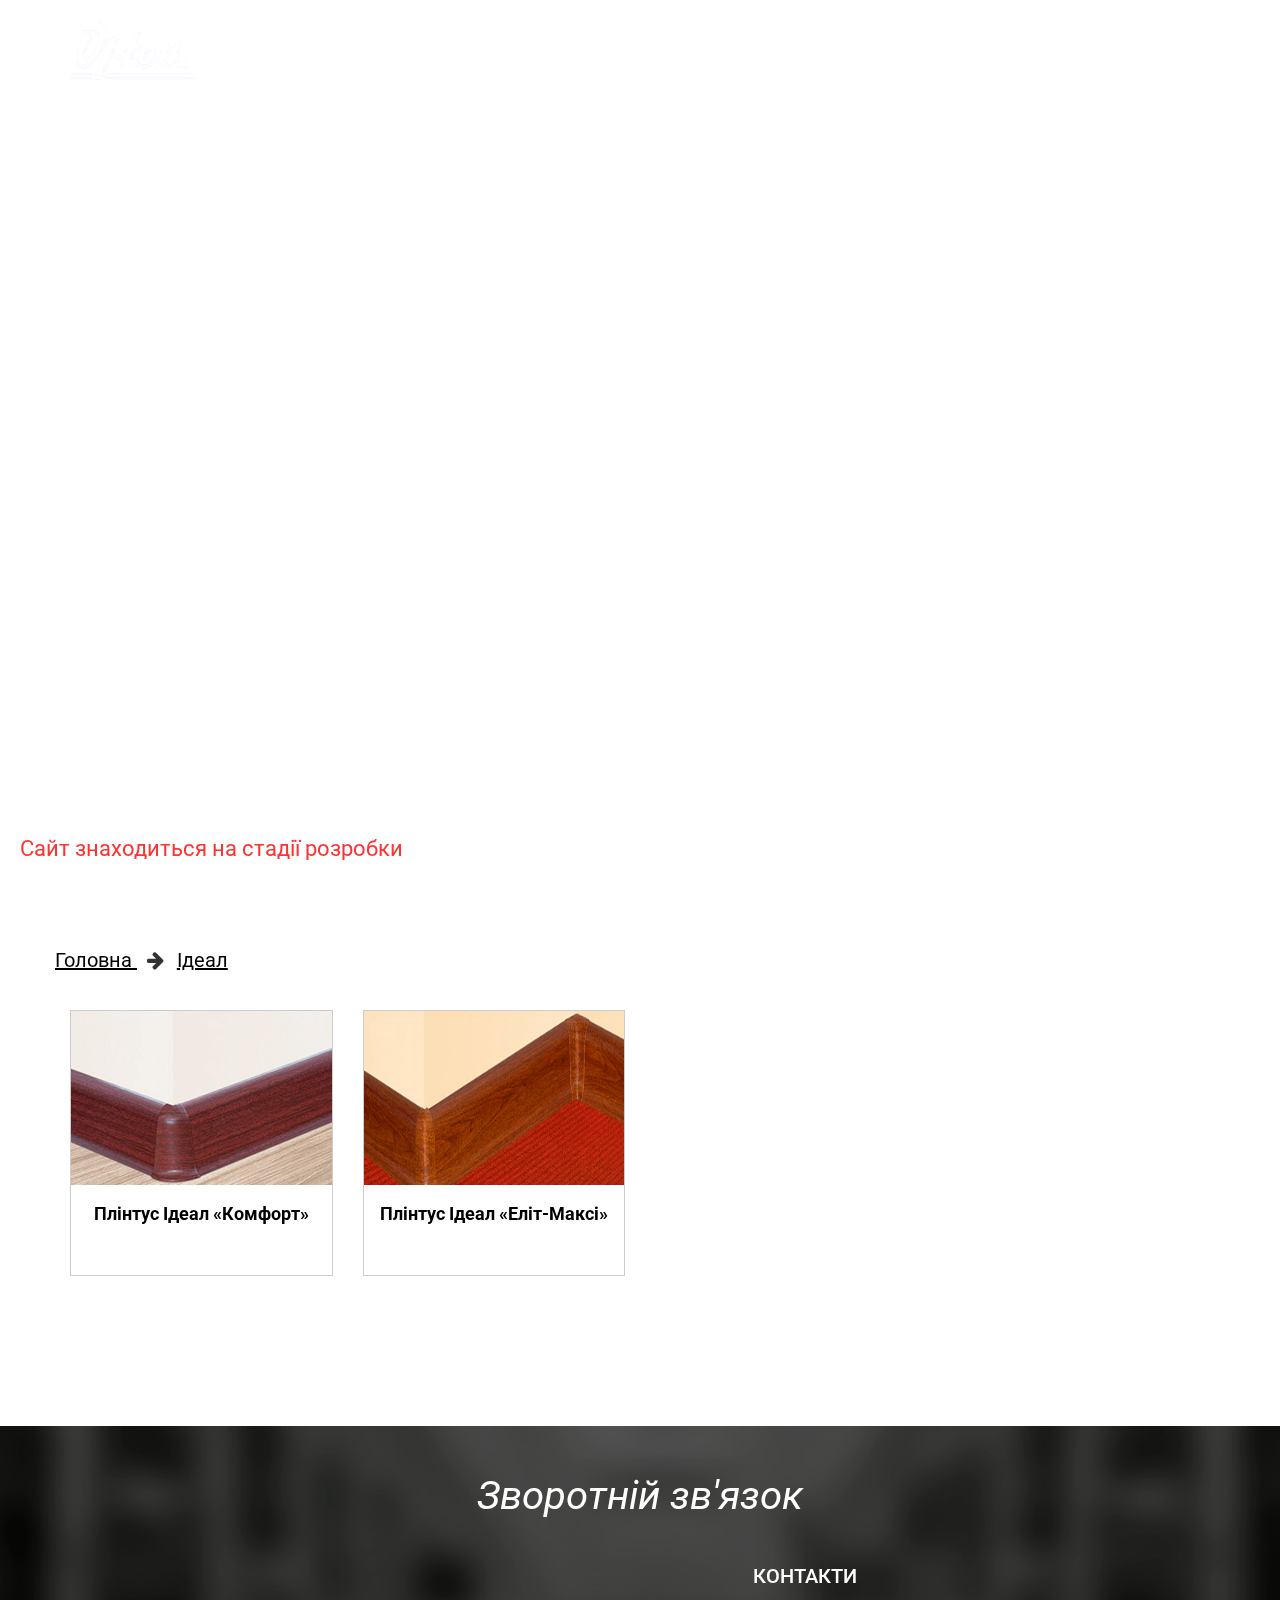
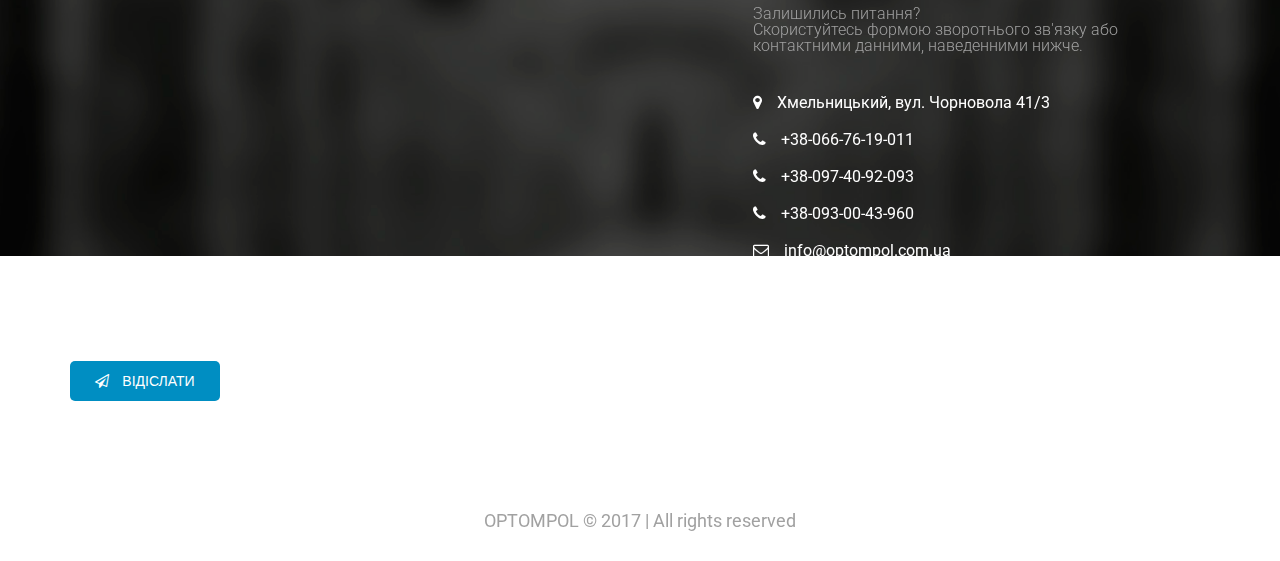
==== content/ideal/ideal.html @ de86c1df "initial commit" ====
<!DOCTYPE html>

<html lang="ru">

<head>
	<meta charset="utf-8" />
	<title>OPTOMPOL</title>
	<meta name="description" content="" />
	<meta http-equiv="X-UA-Compatible" content="IE=edge" />
	<meta name="viewport" content="width=device-width, initial-scale=1.0" />
	<meta http-equiv="cache-control" content="no-cache">
	<meta http-equiv="expires" content="0">
	<link href="https://fonts.googleapis.com/css?family=Roboto:100,100i,300,300i,400,400i,500,500i,700,700i,900,900i&amp;subset=cyrillic,cyrillic-ext" rel="stylesheet">
	<link rel="stylesheet" href="../../libs/animate.css/animate.css?timestampcreate">
	<link rel="stylesheet" href="../../css/libs.min.css?timestampcreate" />
	<link rel="stylesheet" href="../../css/main.css?timestampcreate" />
	<link rel="shortcut icon" href="../../img/favicon.ico" type="image/x-icon">
	<script>
	function show(state){
		document.getElementByClass('popup_kut_al').style.display = state;
		document.getElementByClass('wrap').style.display = state;
	}

	</script>



</head>
<body>

	<div class="wrap">
	<div class="anchor"><a href="#_header"><i class="fa fa-angle-double-up" aria-hidden="true"></i></a></div>
	<div class="line-for-fixed-navbar"></div>
		<header id="_header">
			<div class="container">
				<div class="row">
					<div class="col-md-12">
						<div class="top_line">
							<div class="logo">
								<a href="#_header"><img src="../../img/logo.png" alt="logo"></a>
							</div>
							<ul class="nav">
								<li><a href="../../index.html">Головна</a></li>
								<li><a href="#_catalog">Каталог</a></li>
								<li><a href="#_order">Зворотній зв'язок</a></li>
								<li><a href="#_order">Контакти</a></li>
							</ul>
						</div>
					</div>
				</div>
				<div class="header_text">
					<div class="left">Дистрибуція будівельних,</div>
					<div class="center">оздоблювальних матеріалів</div>
					<div class="right">та товарів для дому</div>

				</div>
				<span class="company">тов "оптомпол"</span>
			</div>
		<span class="works">Сайт знаходиться на стадії розробки</span>
		</header>
		<!-- --------------- -->

		<div class="b-popup" id="popup-komfort">
   			<div class="b-popup-content clearfix">
        		<h1>Плінтус Ідеал «Комфорт»</h1>
        		<div class="big_img_komfort">
        			<img src="../../img/groups/plintus_dlya_pidlogy/big-popup-komfort.jpg" alt="komfort">
        		</div>
        		<p class="komfort_descr">&nbsp;&nbsp;&nbsp;&nbsp;&nbsp;Плінтус «Комфорт» - сучасний продукт класичної форми за оптимальною ціною з якістю на рівні і вище за європейські аналоги. Завдяки широкому спектру кольорової палітри гармонійно вписується в будь-який домашній або діловий інтер'єр. <br>
				&nbsp;&nbsp;&nbsp;&nbsp;&nbsp;Плінтус має перевірену часом S-подібну форму з центральним кабель-каналом для монтажу і проводів. Спеціальна конструкція кріплення зовнішнього кутового елемента і торцевих заглушок забезпечує надійну фіксацію всієї системи. <br>
				&nbsp;&nbsp;&nbsp;&nbsp;&nbsp;М'які кромки плінтуса забезпечують пило- та водонепроникність, сприяють згладжуванню нерівностей стіни і підлоги.
				Довговічність плінтуса обумовлена підвищеною стійкістю поверхні до стирання і подряпин.</p>
				<hr>
				<div class="container">
    				<div class="row komfort_items">
	    				<div class="col-md-2">
	    					<img src="../../img/groups/plintus_dlya_pidlogy/komfort-item1.jpg" alt="komfort">
	    					<h3 class="komfort_5">Кут внутрішній</h3>
	    					<p class="komfort_5">В пакеті: 50 шт. <br>
								В коробці: 500 шт. <br>
								Коробка: 350х350х150 мм <br>
								Маса брутто: 1,8кг</p>
	    				</div>
	    				<div class="col-md-2">
	    					<img src="../../img/groups/plintus_dlya_pidlogy/komfort-item2.jpg" alt="komfort">
	    					<h3 class="komfort_5">Кут зовнішній</h3>
	    					<p class="komfort_5">В пакеті: 50 шт. <br>
								В коробці: 500 шт. <br>
								Коробка: 350х350х150 мм <br>
								Маса брутто: 2,2кг</p>
	    				</div>
	    				<div class="col-md-2">
	    					<img src="../../img/groups/plintus_dlya_pidlogy/komfort-item3.jpg" alt="komfort">
	    					<h3 class="komfort_5">Кут зовнішній (комплект)</h3>
	    					<p class="komfort_5">В пакеті: 25 компл. <br>
								В коробці: 250 компл. <br>
								Коробка: 350х350х150 мм <br>
								Маса брутто: 1,8кг</p>
	    				</div>
	    				<div class="col-md-2">
	    					<img src="../../img/groups/plintus_dlya_pidlogy/komfort-item4.jpg" alt="komfort">
	    					<h3 class="komfort_5">З'єднувач</h3>
	    					<p class="komfort_5">В пакеті: 50 шт. <br>
								В коробці: 1000 шт. <br>
								Коробка: 350х350х150 мм <br>
								Маса брутто: 2.0кг</p>
	    				</div>
	    				<div class="col-md-2">
	    					<img src="../../img/groups/plintus_dlya_pidlogy/komfort-item5.jpg" alt="komfort">
	    					<h3 class="komfort_5">Торцьові (пара)</h3>
	    					<p class="komfort_5">В пакеті: 25 пар <br>
								В коробці: 500 пар <br>
								Коробка: 350х350х150 мм <br>
								Маса брутто: 2,2кг</p>
	    				</div>
    				</div>
    			</div>
    			<hr>
    			<div class="cil_komfort">
    				<h2>Цільний набір комплектуючих</h2>
    				<div class="cil_komfort_content">
    					<div class="container width_100percent">
    						<div class="row">
    							<div class="col-md-3">
    								<p>Набір комплектуючих для плінтуса - цільний виріб, що складається з частин, призначених для декорування прямих, кутових стиків і торців плінтуса "Комфорт". <br>
									Набір максимально спрощений і зручний як для торгівлі, так і для використання кінцевим споживачем.</p>
    							</div>
    							<div class="col-md-5">
    								<img src="../../img/groups/plintus_dlya_pidlogy/komfort_cil_content.jpg" alt="komfort">
    							</div>
    							<div class="col-md-4">
    								<div class="bg_razmer_komfort">
    									<img src="../../img/groups/plintus_dlya_pidlogy/razmer_komfort.png" alt="komfort">
    									<h3>Технічні характеристики</h3>
											<p>Довжина плінтуса: 2,5 м <br>
											В коробці 40 шт. <br>
											Коробка:175х130х2530 мм <br>
 											Маса брутто: 16,7 кг</p>
    								</div>
    							</div>
    						</div>
    					</div>
    				</div>
    			</div>
    			<hr>
    			<div class="colors_komfort">
    				<h2>Кольори</h2>
					<div class="colors_komfort_content">
						<div class="container width_100percent">
							<div class="row">
								<div class="col-md-3">
									<img src="../../img/groups/plintus_dlya_pidlogy/colors_komfort/white.jpg" alt="white">
									<p>001 Білий</p>
								</div>
								<div class="col-md-3">
									<img src="../../img/groups/plintus_dlya_pidlogy/colors_komfort/black.jpg" alt="black">
									<p>007 Чорний</p>
								</div>
								<div class="col-md-3">
									<img src="../../img/groups/plintus_dlya_pidlogy/colors_komfort/metalic.jpg" alt="metalic">
									<p>081 Металік</p>
								</div>
								<div class="col-md-3">
									<img src="../../img/groups/plintus_dlya_pidlogy/colors_komfort/green.jpg" alt="green">
									<p>027 Зелений</p>
								</div>
								<div class="col-md-3">
									<img src="../../img/groups/plintus_dlya_pidlogy/colors_komfort/blue.jpg" alt="blue">
									<p>024 Синій</p>
								</div>
								<div class="col-md-3">
									<img src="../../img/groups/plintus_dlya_pidlogy/colors_komfort/yasen-seryy.jpg" alt="yasen-seryy">
									<p>253 Ясень сірий</p>
								</div>
								<div class="col-md-3">
									<img src="../../img/groups/plintus_dlya_pidlogy/colors_komfort/yasen-belyy.jpg" alt="yasen-belyy">
									<p>252 Ясень білий</p>
								</div>
								<div class="col-md-3">
									<img src="../../img/groups/plintus_dlya_pidlogy/colors_komfort/klen-vermont.jpg" alt="klen-vermont">
									<p>262 Клен вермонт</p>
								</div>
								<div class="col-md-3">
									<img src="../../img/groups/plintus_dlya_pidlogy/colors_komfort/yasen-svetlyy.jpg" alt="yasen-svetlyy">
									<p>254 Ясень світлий</p>
								</div>

								<div class="col-md-3">
									<img src="../../img/groups/plintus_dlya_pidlogy/colors_komfort/buk-svetlyy.jpg" alt="buk-svetlyy">
									<p>233 Бук світлий</p>
								</div>
								<div class="col-md-3">
									<img src="../../img/groups/plintus_dlya_pidlogy/colors_komfort/buk.jpg" alt="buk">
									<p>231 Бук</p>
								</div>
								<div class="col-md-3">
									<img src="../../img/groups/plintus_dlya_pidlogy/colors_komfort/Buk-krasnyy.jpg" alt="Buk-krasnyy">
									<p>232 Бук червоний</p>
								</div>
								<div class="col-md-3">
									<img src="../../img/groups/plintus_dlya_pidlogy/colors_komfort/dub_euro_web.gif" alt="dub_euro_web">
									<p>218 Дуб європейський</p>
								</div>
								<div class="col-md-3">
									<img src="../../img/groups/plintus_dlya_pidlogy/colors_komfort/klen.jpg" alt="klen">
									<p>261 Клен</p>
								</div>
								<div class="col-md-3">
									<img src="../../img/groups/plintus_dlya_pidlogy/colors_komfort/sosna.jpg" alt="sosna">
									<p>271 Сосна</p>
								</div>
								<div class="col-md-3">
									<img src="../../img/groups/plintus_dlya_pidlogy/colors_komfort/klen-severnyy.jpg" alt="klen-severnyy">
									<p>263 Клен північний</p>
								</div>
								<div class="col-md-3">
									<img src="../../img/groups/plintus_dlya_pidlogy/colors_komfort/dub-severnyy.jpg" alt="dub-severnyy">
									<p>213 Дуб північний</p>
								</div>
								<div class="col-md-3">
									<img src="../../img/groups/plintus_dlya_pidlogy/colors_komfort/dub-belenyy.jpg" alt="dub-belenyy">
									<p>203 Дуб побілений</p>
								</div>
								<div class="col-md-3">
									<img src="../../img/groups/plintus_dlya_pidlogy/colors_komfort/dub-safari.jpg" alt="dub-safari">
									<p>216 Дуб сафарі</p>
								</div>
								<div class="col-md-3">
									<img src="../../img/groups/plintus_dlya_pidlogy/colors_komfort/dub-snezhnyy.jpg" alt="dub-snezhnyy">
									<p>215 Дуб сніжний</p>
								</div>
								<div class="col-md-3">
									<img src="../../img/groups/plintus_dlya_pidlogy/colors_komfort/dub-kofeynyy.jpg" alt="dub-kofeynyy">
									<p>207 Дуб кавовий</p>
								</div>
								<div class="col-md-3">
									<img src="../../img/groups/plintus_dlya_pidlogy/colors_komfort/dub-kapuchino.jpg" alt="dub-kapuchino">
									<p>205 Дуб капучіно</p>
								</div>
								<div class="col-md-3">
									<img src="../../img/groups/plintus_dlya_pidlogy/colors_komfort/dub-mokko.jpg" alt="dub-mokko">
									<p>208 Дуб мокко</p>
								</div>
								<div class="col-md-3">
									<img src="../../img/groups/plintus_dlya_pidlogy/colors_komfort/klen_dark_web.gif" alt="klen_dark_web">
									<p>264 Клен темний</p>
								</div>
								<div class="col-md-3">
									<img src="../../img/groups/plintus_dlya_pidlogy/colors_komfort/dub-rustik.jpg" alt="dub-rustik">
									<p>211 Дуб рустік</p>
								</div>
								<div class="col-md-3">
									<img src="../../img/groups/plintus_dlya_pidlogy/colors_komfort/santal_dark_web.gif" alt="santal_dark_web">
									<p>327 Сантал темний</p>
								</div>
								<div class="col-md-3">
									<img src="../../img/groups/plintus_dlya_pidlogy/colors_komfort/paduk.jpg" alt="paduk">
									<p>321 Падук</p>
								</div>
								<div class="col-md-3">
									<img src="../../img/groups/plintus_dlya_pidlogy/colors_komfort/dub-arktik.jpg" alt="dub-arktik">
									<p>202 Дуб арктик</p>
								</div>
								<div class="col-md-3">
									<img src="../../img/groups/plintus_dlya_pidlogy/colors_komfort/karagach.jpg" alt="karagach">
									<p>311 Карагач</p>
								</div>
								<div class="col-md-3">
									<img src="../../img/groups/plintus_dlya_pidlogy/colors_komfort/dub_natural_web.gif" alt="dub_natural_web">
									<p>219 Дуб натуральний</p>
								</div>
								<div class="col-md-3">
									<img src="../../img/groups/plintus_dlya_pidlogy/colors_komfort/dub-svetlyy.jpg" alt="dub-svetlyy">
									<p>212 Дуб світлий</p>
								</div>
								<div class="col-md-3">
									<img src="../../img/groups/plintus_dlya_pidlogy/colors_komfort/sosna-zolotistaya.jpg" alt="sosna-zolotistaya">
									<p>272 Сосна золотиста</p>
								</div>
								<div class="col-md-3">
									<img src="../../img/groups/plintus_dlya_pidlogy/colors_komfort/dub-imperskiy.jpg" alt="dub-imperskiy">
									<p>204 Дуб імперський</p>
								</div>
								<div class="col-md-3">
									<img src="../../img/groups/plintus_dlya_pidlogy/colors_komfort/dub.jpg" alt="dub">
									<p>201 Дуб</p>
								</div>
								<div class="col-md-3">
									<img src="../../img/groups/plintus_dlya_pidlogy/colors_komfort/tik.jpg" alt="tik">
									<p>316 Тік</p>
								</div>
								<div class="col-md-3">
									<img src="../../img/groups/plintus_dlya_pidlogy/colors_komfort/dub-konyachnyy.jpg" alt="dub-konyachnyy">
									<p>206 Дуб коньячний</p>
								</div>
								<div class="col-md-3">
									<img src="../../img/groups/plintus_dlya_pidlogy/colors_komfort/dub-temnyy.jpg" alt="dub-temnyy">
									<p>217 Дуб темний</p>
								</div>
								<div class="col-md-3">
									<img src="../../img/groups/plintus_dlya_pidlogy/colors_komfort/santal.jpg" alt="santal">
									<p>326 Сантал</p>
								</div>
								<div class="col-md-3">
									<img src="../../img/groups/plintus_dlya_pidlogy/colors_komfort/vishnya-temnaya.jpg" alt="vishnya-temnaya">
									<p>244 Вишня темна</p>
								</div>
								<div class="col-md-3">
									<img src="../../img/groups/plintus_dlya_pidlogy/colors_komfort/vishnya-krasnaya.jpg" alt="vishnya-krasnaya">
									<p>243 Вишня червона</p>
								</div>
								<div class="col-md-3">
									<img src="../../img/groups/plintus_dlya_pidlogy/colors_komfort/vishnya.jpg" alt="vishnya">
									<p>241 Вишня</p>
								</div>
								<div class="col-md-3">
									<img src="../../img/groups/plintus_dlya_pidlogy/colors_komfort/vishnya-dikaya.jpg" alt="vishnya-dikaya">
									<p>242 Вишня дика</p>
								</div>
								<div class="col-md-3">
									<img src="../../img/groups/plintus_dlya_pidlogy/colors_komfort/kempas.jpg" alt="kempas">
									<p>331 Кемпас</p>
								</div>
								<div class="col-md-3">
									<img src="../../img/groups/plintus_dlya_pidlogy/colors_komfort/merbau.jpg" alt="merbau">
									<p>336 Мербау</p>
								</div>
								<div class="col-md-3">
									<img src="../../img/groups/plintus_dlya_pidlogy/colors_komfort/olkha.jpg" alt="olkha">
									<p>341 Ольха</p>
								</div>
								<div class="col-md-3">
									<img src="../../img/groups/plintus_dlya_pidlogy/colors_komfort/palisandr.jpg" alt="palisandr">
									<p>281 Палісандр</p>
								</div>
								<div class="col-md-3">
									<img src="../../img/groups/plintus_dlya_pidlogy/colors_komfort/orekh.jpg" alt="orekh">
									<p>291 Горіх</p>
								</div>
								<div class="col-md-3">
									<img src="../../img/groups/plintus_dlya_pidlogy/colors_komfort/orekh-milanskiy.jpg" alt="orekh-milanskiy">
									<p>292 Горіх міланський</p>
								</div>
								<div class="col-md-3">
									<img src="../../img/groups/plintus_dlya_pidlogy/colors_komfort/orekh-temnyy.jpg" alt="orekh-temnyy">
									<p>293 Горіх темний</p>
								</div>
								<div class="col-md-3">
									<img src="../../img/groups/plintus_dlya_pidlogy/colors_komfort/makhagon.jpg" alt="makhagon">
									<p>346 Махагон</p>
								</div>
								<div class="col-md-3">
									<img src="../../img/groups/plintus_dlya_pidlogy/colors_komfort/kashtan.jpg" alt="kashtan">
									<p>351 Каштан</p>
								</div>
								<div class="col-md-3">
									<img src="../../img/groups/plintus_dlya_pidlogy/colors_komfort/venge_alfa_web.gif" alt="venge_alfa_web">
									<p>301 Венге</p>
								</div>
								<div class="col-md-3">
									<img src="../../img/groups/plintus_dlya_pidlogy/colors_komfort/venge-chernyy.jpg" alt="venge-chernyy">
									<p>302 Венге чорний</p>
								</div>
								<div class="col-md-3">
									<img src="../../img/groups/plintus_dlya_pidlogy/colors_komfort/dub-morenyy.jpg" alt="dub-morenyy">
									<p>209 Дуб морений</p>
								</div>
								<div class="col-md-3">
									<img src="../../img/groups/plintus_dlya_pidlogy/colors_komfort/dub_olive_web.gif" alt="dub_olive_web">
									<p>220 Дуб олів'є</p>
								</div>
								<div class="col-md-3">
									<img src="../../img/groups/plintus_dlya_pidlogy/colors_komfort/dub-pepelnyy.jpg" alt="dub-pepelnyy">
									<p>210 Дуб пепельний</p>
								</div>
								<div class="col-md-3">
									<img src="../../img/groups/plintus_dlya_pidlogy/colors_komfort/palisandr-seryy.jpg" alt="palisandr-seryy">
									<p>280 Палісандр сірий</p>
								</div>
								<div class="col-md-3">
									<img src="../../img/groups/plintus_dlya_pidlogy/colors_komfort/probka.jpg" alt="probka">
									<p>356 Пробка</p>
								</div>
								<div class="col-md-3">
									<img src="../../img/groups/plintus_dlya_pidlogy/colors_komfort/granit-trevi.jpg" alt="granit-trevi">
									<p>161 Граніт треві</p>
								</div>
								<div class="col-md-3">
									<img src="../../img/groups/plintus_dlya_pidlogy/colors_komfort/kameshki.jpg" alt="kameshki">
									<p>171 Камні</p>
								</div>
								<div class="col-md-12">
									<h2>Глянцеві</h2>
								</div>
								<div class="col-md-3">
									<img src="../../img/groups/plintus_dlya_pidlogy/colors_komfort/yasen-belyy_g.jpg" alt="yasen-belyy_g">
									<p>252 Ясень білий</p>
								</div>
								<div class="col-md-3">
									<img src="../../img/groups/plintus_dlya_pidlogy/colors_komfort/dub-severnyy_g.jpg" alt="dub-severnyy_g">
									<p>213 Дуб північний</p>
								</div>
								<div class="col-md-3">
									<img src="../../img/groups/plintus_dlya_pidlogy/colors_komfort/dub-safari_g.jpg" alt="dub-safari_g">
									<p>216 Дуб сафарі</p>
								</div>
								<div class="col-md-3">
									<img src="../../img/groups/plintus_dlya_pidlogy/colors_komfort/dub-rustik_g.jpg" alt="dub-rustik_g">
									<p>211 Дуб рустік</p>
								</div>
								<div class="col-md-3">
									<img src="../../img/groups/plintus_dlya_pidlogy/colors_komfort/dub-konyachnyy_g.jpg" alt="dub-konyachnyy_g">
									<p>216 Дуб коньячний</p>
								</div>
								<div class="col-md-3">
									<img src="../../img/groups/plintus_dlya_pidlogy/colors_komfort/dub-temnyy_g.jpg" alt="dub-temnyy_g">
									<p>217 Дуб темний</p>
								</div>
								<div class="col-md-3">
									<img src="../../img/groups/plintus_dlya_pidlogy/colors_komfort/olkha_g.jpg" alt="olkha_g">
									<p>341 Ольха</p>
								</div>
								<div class="col-md-3">
									<img src="../../img/groups/plintus_dlya_pidlogy/colors_komfort/orekh_g.jpg" alt="orekh_g">
									<p>291 Горіх</p>
								</div>
								<div class="col-md-3">
									<img src="../../img/groups/plintus_dlya_pidlogy/colors_komfort/orekh-milanskiy_g.jpg" alt="orekh-milanskiy_g">
									<p>292 Горіх міланський</p>
								</div>
								<div class="col-md-3">
									<img src="../../img/groups/plintus_dlya_pidlogy/colors_komfort/makhagon_g.jpg" alt="makhagon_g">
									<p>346 Макагон</p>
								</div>
								<div class="col-md-3">
									<img src="../../img/groups/plintus_dlya_pidlogy/colors_komfort/venge_g.jpg" alt="venge_g">
									<p>30 Венге</p>
								</div>
								<div class="col-md-3">
									<img src="../../img/groups/plintus_dlya_pidlogy/colors_komfort/dub-pepelnyy_g.jpg" alt="dub-pepelnyy_g">
									<p>210 Дуб пепельний</p>
								</div>

							</div>
						</div>
					</div>
    			</div>
    		</div>
    		<a href="javascript:PopUpHide()"><div class="close-left"></div></a>
    		<a href="javascript:PopUpHide()"><div class="close-right"><i class="fa fa-times" aria-hidden="true"></i></div></a>
		</div>

<div class="b-popup" id="popup-elit-maxi">
   			<div class="b-popup-content clearfix">
        		<h1>Плінтус Ідеал «Еліт-максі»</h1>
        		<div class="big_img_elit-maxi">
        			<img src="../../img/groups/plintus_dlya_pidlogy/big-popup-elit-maxi.jpg" alt="elit-maxi">
        		</div>
					<p class="elit-maxi_descr">&nbsp;&nbsp;&nbsp;&nbsp;&nbsp;
					Плінтус «Еліт-МАКСІ» складається з двох частин - задній монтажний профіль і цільна лицьова частина. <br>
 	&nbsp;&nbsp;&nbsp;&nbsp;&nbsp;
					Легкознімність цільної лицьової частини плінтуса і комплектуючих полегшує монтаж, демонтаж і забезпечує швидку прокладку нового кабелю. Ця особливість дозволяє фарбувати стіни і клеїти шпалери, не побоюючись зіпсувати лицьову частину плінтуса.</p>
				<hr>
				<br>
				<br>
				<br>
				<br>
				<br>
				<br>
				<br>
				<br>
				<br>
				<br>
				<br>
				<div class="container">
    				<div class="row elit-maxi_items">
	    				<div class="col-md-3">
	    					<img src="../../img/groups/plintus_dlya_pidlogy/elit-maxi-item1.jpg" alt="elit-maxi">
	    					<h3 class="elit-maxi_5">Кут внутрішній</h3>
	    					<p class="elit-maxi_5">В пакеті: 25 шт. <br>
								В коробці: 250 шт. <br>
								Коробка: 350х350х150 мм <br>
								Маса брутто: 1,7кг</p>
	    				</div>

	    				<div class="col-md-3">
	    					<img src="../../img/groups/plintus_dlya_pidlogy/elit-maxi-item2.jpg" alt="elit-maxi">
	    					<h3 class="elit-maxi_5">Кут зовнішній (комплект)</h3>
	    					<p class="elit-maxi_5">В пакеті: 25 компл. <br>
								В коробці: 250 компл. <br>
								Коробка: 350х350х150 мм <br>
								Маса брутто: 2,4кг</p>
	    				</div>
	    				<div class="col-md-3">
	    					<img src="../../img/groups/plintus_dlya_pidlogy/elit-maxi-item3.jpg" alt="elit-maxi">
	    					<h3 class="elit-maxi_5">З'єднувач</h3>
	    					<p class="elit-maxi_5">В пакеті: 50 шт. <br>
								В коробці: 500 шт. <br>
								Коробка: 350х350х150 мм <br>
								Маса брутто: 1,7кг</p>
	    				</div>
	    				<div class="col-md-3">
	    					<img src="../../img/groups/plintus_dlya_pidlogy/elit-maxi-item4.jpg" alt="elit-maxi">
	    					<h3 class="elit-maxi_5">Торцьові (пара)</h3>
	    					<p class="elit-maxi_5">В пакеті: 25 пар <br>
								В коробці: 250 пар <br>
								Коробка: 350х350х150 мм <br>
								Маса брутто: 1,9кг</p>
	    				</div>
    				</div>
    			</div>
    			<hr>
    			<div class="cil_elit-maxi">
    				<div class="cil_elit-maxi_content">
    					<div class="container width_100percent">
    						<div class="row">
    							<div class="col-md-3">
    								<p><span id="kabel-kanal-elit-maxi">Кабель-канал</span> <br>
										Провода й кабелі просто
										і зручно вкладаються в спеціально передбачений кабель-канал і ховаються під декоративною планкою.
										Кабель-канал не звужується
										в місцях кутових і
										стикувальних з'єднань </p>
    							</div>
    							<div class="col-md-5">
    								<img src="../../img/groups/plintus_dlya_pidlogy/kabel-kanal-elit-maxi.jpg" alt="komfort">
    							</div>
    							<div class="col-md-4">
    								<div class="bg_razmer_komfort">
    									<img src="../../img/groups/plintus_dlya_pidlogy/razmer_elit-maxi.png" alt="komfort">
    									<h3>Технічні характеристики</h3>
    									<p>Довжина плінтуса: 2,5 м <br>
											В коробці: 20 шт. <br>
											Коробка:175х140х2530 мм <br>
 											Маса брутто: 17,4 кг</p>
    								</div>
    							</div>
    						</div>
    					</div>
    				</div>
    			</div>
    			<hr>
    			<div class="colors_komfort">
    				<h2>Кольори</h2>
					<div class="colors_komfort_content">
						<div class="container width_100percent">
							<div class="row">
								<div class="col-md-3">
									<img src="../../img/groups/plintus_dlya_pidlogy/colors_komfort/white.jpg" alt="white">
									<p>001 Білий</p>
								</div>
								<div class="col-md-3">
									<img src="../../img/groups/plintus_dlya_pidlogy/colors_komfort/dub-seryy_elit.jpg" alt="dub-seryy_elit">
									<p>214 Дуб сірий</p>
								</div>
								<div class="col-md-3">
									<img src="../../img/groups/plintus_dlya_pidlogy/colors_komfort/yasen-belyy_g.jpg" alt="yasen-belyy_g">
									<p>252 Ясень білий</p>
								</div>
								<div class="col-md-3">
									<img src="../../img/groups/plintus_dlya_pidlogy/colors_komfort/klen-vermont.jpg" alt="klen-vermont">
									<p>262 Клен вермонт</p>
								</div>
								<div class="col-md-3">
									<img src="../../img/groups/plintus_dlya_pidlogy/colors_komfort/yasen-svetlyy.jpg" alt="yasen-svetlyy">
									<p>254 Ясень світлий</p>
								</div>
								<div class="col-md-3">
									<img src="../../img/groups/plintus_dlya_pidlogy/colors_komfort/buk-svetlyy.jpg" alt="buk-svetlyy">
									<p>233 Бук світлий</p>
								</div>
								<div class="col-md-3">
									<img src="../../img/groups/plintus_dlya_pidlogy/colors_komfort/buk.jpg" alt="buk">
									<p>231 Бук</p>
								</div>
								<div class="col-md-3">
									<img src="../../img/groups/plintus_dlya_pidlogy/colors_komfort/klen.jpg" alt="klen">
									<p>261 Клен</p>
								</div>
								<div class="col-md-3">
									<img src="../../img/groups/plintus_dlya_pidlogy/colors_komfort/sosna.jpg" alt="sosna">
									<p>271 Сосна</p>
								</div>
								<div class="col-md-3">
									<img src="../../img/groups/plintus_dlya_pidlogy/colors_komfort/klen-severnyy.jpg" alt="klen-severnyy">
									<p>263 Клен північний</p>
								</div>
								<div class="col-md-3">
									<img src="../../img/groups/plintus_dlya_pidlogy/colors_komfort/dub-severnyy.jpg" alt="dub-severnyy">
									<p>213 Дуб північний</p>
								</div>
								<div class="col-md-3">
									<img src="../../img/groups/plintus_dlya_pidlogy/colors_komfort/dub-belenyy.jpg" alt="dub-belenyy">
									<p>203 Дуб побілений</p>
								</div>
								<div class="col-md-3">
									<img src="../../img/groups/plintus_dlya_pidlogy/colors_komfort/dub-safari.jpg" alt="dub-safari">
									<p>216 Дуб сафарі</p>
								</div>
								<div class="col-md-3">
									<img src="../../img/groups/plintus_dlya_pidlogy/colors_komfort/dub-snezhnyy.jpg" alt="dub-snezhnyy">
									<p>215 Дуб сніжний</p>
								</div>
								<div class="col-md-3">
									<img src="../../img/groups/plintus_dlya_pidlogy/colors_komfort/dub-kofeynyy.jpg" alt="dub-kofeynyy">
									<p>207 Дуб кавовий</p>
								</div>
								<div class="col-md-3">
									<img src="../../img/groups/plintus_dlya_pidlogy/colors_komfort/dub-kapuchino.jpg" alt="dub-kapuchino">
									<p>205 Дуб капучіно</p>
								</div>
								<div class="col-md-3">
									<img src="../../img/groups/plintus_dlya_pidlogy/colors_komfort/dub-mokko.jpg" alt="dub-mokko">
									<p>208 Дуб мокко</p>
								</div>
								<div class="col-md-3">
									<img src="../../img/groups/plintus_dlya_pidlogy/colors_komfort/dub-rustik.jpg" alt="dub-rustik">
									<p>211 Дуб рустік</p>
								</div>
								<div class="col-md-3">
									<img src="../../img/groups/plintus_dlya_pidlogy/colors_komfort/paduk.jpg" alt="paduk">
									<p>321 Падук</p>
								</div>
								<div class="col-md-3">
									<img src="../../img/groups/plintus_dlya_pidlogy/colors_komfort/dub-arktik.jpg" alt="dub-arktik">
									<p>202 Дуб арктик</p>
								</div>
								<div class="col-md-3">
									<img src="../../img/groups/plintus_dlya_pidlogy/colors_komfort/dub-svetlyy.jpg" alt="dub-svetlyy">
									<p>212 Дуб світлий</p>
								</div>
								<div class="col-md-3">
									<img src="../../img/groups/plintus_dlya_pidlogy/colors_komfort/sosna-zolotistaya.jpg" alt="sosna-zolotistaya">
									<p>272 Сосна золотиста</p>
								</div>
								<div class="col-md-3">
									<img src="../../img/groups/plintus_dlya_pidlogy/colors_komfort/dub-imperskiy.jpg" alt="dub-imperskiy">
									<p>204 Дуб імперський</p>
								</div>
								<div class="col-md-3">
									<img src="../../img/groups/plintus_dlya_pidlogy/colors_komfort/dub.jpg" alt="dub">
									<p>201 Дуб</p>
								</div>
								<div class="col-md-3">
									<img src="../../img/groups/plintus_dlya_pidlogy/colors_komfort/dub-konyachnyy.jpg" alt="dub-konyachnyy">
									<p>206 Дуб коньячний</p>
								</div>
								<div class="col-md-3">
									<img src="../../img/groups/plintus_dlya_pidlogy/colors_komfort/dub-temnyy.jpg" alt="dub-temnyy">
									<p>217 Дуб темний</p>
								</div>
								<div class="col-md-3">
									<img src="../../img/groups/plintus_dlya_pidlogy/colors_komfort/santal.jpg" alt="santal">
									<p>326 Сантал</p>
								</div>
								<div class="col-md-3">
									<img src="../../img/groups/plintus_dlya_pidlogy/colors_komfort/vishnya-temnaya.jpg" alt="vishnya-temnaya">
									<p>244 Вишня темна</p>
								</div>
								<div class="col-md-3">
									<img src="../../img/groups/plintus_dlya_pidlogy/colors_komfort/vishnya.jpg" alt="vishnya">
									<p>241 Вишня</p>
								</div>
								<div class="col-md-3">
									<img src="../../img/groups/plintus_dlya_pidlogy/colors_komfort/vishnya-dikaya.jpg" alt="vishnya-dikaya">
									<p>242 Вишня дика</p>
								</div>
								<div class="col-md-3">
									<img src="../../img/groups/plintus_dlya_pidlogy/colors_komfort/kempas.jpg" alt="kempas">
									<p>331 Кемпас</p>
								</div>
								<div class="col-md-3">
									<img src="../../img/groups/plintus_dlya_pidlogy/colors_komfort/olkha.jpg" alt="olkha">
									<p>341 Ольха</p>
								</div>
								<div class="col-md-3">
									<img src="../../img/groups/plintus_dlya_pidlogy/colors_komfort/palisandr.jpg" alt="palisandr">
									<p>281 Палісандр</p>
								</div>
								<div class="col-md-3">
									<img src="../../img/groups/plintus_dlya_pidlogy/colors_komfort/orekh.jpg" alt="orekh">
									<p>291 Горіх</p>
								</div>
								<div class="col-md-3">
									<img src="../../img/groups/plintus_dlya_pidlogy/colors_komfort/orekh-milanskiy.jpg" alt="orekh-milanskiy">
									<p>292 Горіх міланський</p>
								</div>
								<div class="col-md-3">
									<img src="../../img/groups/plintus_dlya_pidlogy/colors_komfort/orekh-temnyy.jpg" alt="orekh-temnyy">
									<p>293 Горіх темний</p>
								</div>
								<div class="col-md-3">
									<img src="../../img/groups/plintus_dlya_pidlogy/colors_komfort/makhagon.jpg" alt="makhagon">
									<p>346 Махагон</p>
								</div>
								<div class="col-md-3">
									<img src="../../img/groups/plintus_dlya_pidlogy/colors_komfort/kashtan.jpg" alt="kashtan">
									<p>351 Каштан</p>
								</div>
								<div class="col-md-3">
									<img src="../../img/groups/plintus_dlya_pidlogy/colors_komfort/venge_alfa_web.gif" alt="venge_alfa_web">
									<p>301 Венге</p>
								</div>
								<div class="col-md-3">
									<img src="../../img/groups/plintus_dlya_pidlogy/colors_komfort/venge-chernyy.jpg" alt="venge-chernyy">
									<p>302 Венге чорний</p>
								</div>
								<div class="col-md-3">
									<img src="../../img/groups/plintus_dlya_pidlogy/colors_komfort/dub-pepelnyy.jpg" alt="dub-pepelnyy">
									<p>210 Дуб пепельний</p>
								</div>
								<div class="col-md-3">
									<img src="../../img/groups/plintus_dlya_pidlogy/colors_komfort/palisandr-seryy.jpg" alt="palisandr-seryy">
									<p>280 Палісандр сірий</p>
								</div>
							</div>
						</div>
					</div>
				</div>
    		</div>
    		<a href="javascript:PopUpHide()"><div class="close-left"></div></a>
    		<a href="javascript:PopUpHide()"><div class="close-right"><i class="fa fa-times" aria-hidden="true"></i></div></a>
		</div>

		

		<!-- --------------- -->
		<section id="_catalog">
			<div class="container">
				<div class="row clearfix">
					<div class="page-nav">
						<a href="../../index.html">Головна </a>

						<i class="fa fa-arrow-right" aria-hidden="true"></i>
						<a href="">Ідеал</a>
					</div>
					<div id="catalog_items">
						<div class="col-md-3">
							<a href="javascript:PopUpShow('komfort')">
							<div class="item">
								<div class="item_img">
									<img src="../../img/groups/plintus_dlya_pidlogy/komfort.jpg" alt="iem">
									<div class="item_cont">
										<span>Докладніше</span>
									</div>
								</div>
								<h4><a href="javascript:PopUpShow('komfort')">Плінтус Ідеал «Комфорт»</a></h4>
							</div>
							</a>
						</div>

						<div class="col-md-3">
							<a href="javascript:PopUpShow('elit-maxi')">
							<div class="item">
								<div class="item_img">
									<img src="../../img/groups/plintus_dlya_pidlogy/elit-maxi.jpg" alt="iem">
									<div class="item_cont">
										<span>Докладніше</span>
									</div>
								</div>
								<h4><a href="javascript:PopUpShow('elit-maxi')">Плінтус Ідеал «Еліт-Максі»</a></h4>
							</div>
							</a>
						</div>

						
					</div>
				</div>
			</div>
		</section>
		<section id="_order">
			<div class="container">
				<div class="row">
					<h2>Зворотній зв'язок</h2>
					<div class="col-md-7">
						<form action="https://formspree.io/info@optompol.com.ua" target="_blank" method="POST" id="message">
							<input class="animate-first" type="text" name="name" placeholder="Ваше ім'я" required="">
							<input class="animate-second" type="email" name="_replyto" id="email" placeholder="Ваш e-mail"  required>
							<input class="animate-third" type="phone" name="phone" placeholder="Ваш телефон" required="">
							<textarea  class="animate-fourth" cols="0" rows="0" name="msg" placeholder="Текст повідомлення"></textarea>
						    <button value="Send" class="btn"><i class="fa fa-paper-plane-o" aria-hidden="true"></i>Відіслати</button>
							<!-- <input type="submit" value="Send"> -->
						</form>
					</div>
					<div class="col-md-5">
						<div class="contacts">
							<h4>Контакти</h4>
							<p>Залишились питання? <br> Скористуйтесь формою зворотнього зв'язку або контактними данними, наведенними нижче.</p>

							<span><i class="fa fa-map-marker" aria-hidden="true"></i>Хмельницький, вул. Чорновола 41/3</span>
							<span><i class="fa fa-phone" aria-hidden="true"></i>+38-066-76-19-011</span>
							<span><i class="fa fa-phone" aria-hidden="true"></i>+38-097-40-92-093</span>
							<span><i class="fa fa-phone" aria-hidden="true"></i>+38-093-00-43-960</span>
							<span><i class="fa fa-envelope-o" aria-hidden="true"></i>info@optompol.com.ua</span>
						</div>
					</div>
				</div>
			</div>
		</section>
		<footer id="footer">
			<span>OPTOMPOL &copy; 2017 | All rights reserved</span>
		</footer>
	</div>

	<script src="../../js/libs.min.js"></script>
	<script src="../../libs/jQuery.scrollSpeed-master/jQuery.scrollSpeed.js"></script>
	<script src="../../libs/waypoints/jquery.waypoints.min.js"></script>
	<script src="../../js/common.js"></script>

</body>
</html>
---- css/libs.min.css ----
.mfp-bg{z-index:1042;overflow:hidden;background:#0b0b0b;opacity:.8}.mfp-bg,.mfp-wrap{top:0;left:0;width:100%;height:100%;position:fixed}.mfp-wrap{z-index:1043;outline:none!important;-webkit-backface-visibility:hidden}.mfp-container{text-align:center;position:absolute;width:100%;height:100%;left:0;top:0;padding:0 8px;box-sizing:border-box}.mfp-container:before{content:"";display:inline-block;height:100%;vertical-align:middle}.mfp-align-top .mfp-container:before{display:none}.mfp-content{position:relative;display:inline-block;vertical-align:middle;margin:0 auto;text-align:left;z-index:1045}.mfp-ajax-holder .mfp-content,.mfp-inline-holder .mfp-content{width:100%;cursor:auto}.mfp-ajax-cur{cursor:progress}.mfp-zoom-out-cur,.mfp-zoom-out-cur .mfp-image-holder .mfp-close{cursor:zoom-out}.mfp-zoom{cursor:pointer;cursor:zoom-in}.mfp-auto-cursor .mfp-content{cursor:auto}.mfp-arrow,.mfp-close,.mfp-counter,.mfp-preloader{-webkit-user-select:none;-moz-user-select:none;-ms-user-select:none;user-select:none}.mfp-loading.mfp-figure{display:none}.mfp-hide{display:none!important}.mfp-preloader{color:#ccc;position:absolute;top:50%;width:auto;text-align:center;margin-top:-.8em;left:8px;right:8px;z-index:1044}.mfp-preloader a{color:#ccc}.mfp-preloader a:hover{color:#fff}.mfp-s-error .mfp-content,.mfp-s-ready .mfp-preloader{display:none}button.mfp-arrow,button.mfp-close{overflow:visible;cursor:pointer;background:transparent;border:0;-webkit-appearance:none;display:block;outline:none;padding:0;z-index:1046;box-shadow:none;-ms-touch-action:manipulation;touch-action:manipulation}button::-moz-focus-inner{padding:0;border:0}.mfp-close{width:44px;height:44px;line-height:44px;position:absolute;right:0;top:0;text-decoration:none;text-align:center;opacity:.65;padding:0 0 18px 10px;color:#fff;font-style:normal;font-size:28px;font-family:Arial,Baskerville,monospace}.mfp-close:focus,.mfp-close:hover{opacity:1}.mfp-close:active{top:1px}.mfp-close-btn-in .mfp-close{color:#333}.mfp-iframe-holder .mfp-close,.mfp-image-holder .mfp-close{color:#fff;right:-6px;text-align:right;padding-right:6px;width:100%}.mfp-counter{position:absolute;top:0;right:0;color:#ccc;font-size:12px;line-height:18px;white-space:nowrap}.mfp-arrow{position:absolute;opacity:.65;margin:0;top:50%;margin-top:-55px;padding:0;width:90px;height:110px;-webkit-tap-highlight-color:transparent}.mfp-arrow:active{margin-top:-54px}.mfp-arrow:focus,.mfp-arrow:hover{opacity:1}.mfp-arrow:after,.mfp-arrow:before{content:"";display:block;width:0;height:0;position:absolute;left:0;top:0;margin-top:35px;margin-left:35px;border:medium inset transparent}.mfp-arrow:after{border-top-width:13px;border-bottom-width:13px;top:8px}.mfp-arrow:before{border-top-width:21px;border-bottom-width:21px;opacity:.7}.mfp-arrow-left{left:0}.mfp-arrow-left:after{border-right:17px solid #fff;margin-left:31px}.mfp-arrow-left:before{margin-left:25px;border-right:27px solid #3f3f3f}.mfp-arrow-right{right:0}.mfp-arrow-right:after{border-left:17px solid #fff;margin-left:39px}.mfp-arrow-right:before{border-left:27px solid #3f3f3f}.mfp-iframe-holder{padding-top:40px;padding-bottom:40px}.mfp-iframe-holder .mfp-content{line-height:0;width:100%;max-width:900px}.mfp-iframe-holder .mfp-close{top:-40px}.mfp-iframe-scaler{width:100%;height:0;overflow:hidden;padding-top:56.25%}.mfp-iframe-scaler iframe{position:absolute;display:block;top:0;left:0;width:100%;height:100%;box-shadow:0 0 8px rgba(0,0,0,.6);background:#000}img.mfp-img{width:auto;max-width:100%;height:auto;display:block;box-sizing:border-box;padding:40px 0;margin:0 auto}.mfp-figure,img.mfp-img{line-height:0}.mfp-figure:after{content:"";position:absolute;left:0;top:40px;bottom:40px;display:block;right:0;width:auto;height:auto;z-index:-1;box-shadow:0 0 8px rgba(0,0,0,.6);background:#444}.mfp-figure small{color:#bdbdbd;display:block;font-size:12px;line-height:14px}.mfp-figure figure{margin:0}.mfp-bottom-bar{margin-top:-36px;position:absolute;top:100%;left:0;width:100%;cursor:auto}.mfp-title{text-align:left;line-height:18px;color:#f3f3f3;word-wrap:break-word;padding-right:36px}.mfp-image-holder .mfp-content{max-width:100%}.mfp-gallery .mfp-image-holder .mfp-figure{cursor:pointer}@media screen and (max-height:300px),screen and (max-width:800px) and (orientation:landscape){.mfp-img-mobile .mfp-image-holder{padding-left:0;padding-right:0}.mfp-img-mobile img.mfp-img{padding:0}.mfp-img-mobile .mfp-figure:after{top:0;bottom:0}.mfp-img-mobile .mfp-figure small{display:inline;margin-left:5px}.mfp-img-mobile .mfp-bottom-bar{background:rgba(0,0,0,.6);bottom:0;margin:0;top:auto;padding:3px 5px;position:fixed;box-sizing:border-box}.mfp-img-mobile .mfp-bottom-bar:empty{padding:0}.mfp-img-mobile .mfp-counter{right:5px;top:3px}.mfp-img-mobile .mfp-close{top:0;right:0;width:35px;height:35px;line-height:35px;background:rgba(0,0,0,.6);position:fixed;text-align:center;padding:0}}@media (max-width:900px){.mfp-arrow{-webkit-transform:scale(.75);transform:scale(.75)}.mfp-arrow-left{-webkit-transform-origin:0;transform-origin:0}.mfp-arrow-right{-webkit-transform-origin:100%;transform-origin:100%}.mfp-container{padding-left:6px;padding-right:6px}}

/*!
 * Bootstrap v3.3.7 (http://getbootstrap.com)
 * Copyright 2011-2017 Twitter, Inc.
 * Licensed under MIT (https://github.com/twbs/bootstrap/blob/master/LICENSE)
 */
/*!
 * Generated using the Bootstrap Customizer (http://getbootstrap.com/customize/?id=2b371cc09f07035eeb064cc7f3aa5369)
 * Config saved to config.json and https://gist.github.com/2b371cc09f07035eeb064cc7f3aa5369
 */
/*!
 * Bootstrap v3.3.7 (http://getbootstrap.com)
 * Copyright 2011-2016 Twitter, Inc.
 * Licensed under MIT (https://github.com/twbs/bootstrap/blob/master/LICENSE)
 */
/*! normalize.css v3.0.3 | MIT License | github.com/necolas/normalize.css */html{font-family:sans-serif;-ms-text-size-adjust:100%;-webkit-text-size-adjust:100%}body{margin:0}article,aside,details,figcaption,figure,footer,header,hgroup,main,menu,nav,section,summary{display:block}audio,canvas,progress,video{display:inline-block;vertical-align:baseline}audio:not([controls]){display:none;height:0}[hidden],template{display:none}a{background-color:transparent}a:active,a:hover{outline:0}abbr[title]{border-bottom:1px dotted}b,strong{font-weight:700}dfn{font-style:italic}h1{font-size:2em;margin:.67em 0}mark{background:#ff0;color:#000}small{font-size:80%}sub,sup{font-size:75%;line-height:0;position:relative;vertical-align:baseline}sup{top:-.5em}sub{bottom:-.25em}img{border:0}svg:not(:root){overflow:hidden}figure{margin:1em 40px}hr{box-sizing:content-box;height:0}pre{overflow:auto}code,kbd,pre,samp{font-family:monospace,monospace;font-size:1em}button,input,optgroup,select,textarea{color:inherit;font:inherit;margin:0}button{overflow:visible}button,select{text-transform:none}button,html input[type=button],input[type=reset],input[type=submit]{-webkit-appearance:button;cursor:pointer}button[disabled],html input[disabled]{cursor:default}button::-moz-focus-inner,input::-moz-focus-inner{border:0;padding:0}input{line-height:normal}input[type=checkbox],input[type=radio]{box-sizing:border-box;padding:0}input[type=number]::-webkit-inner-spin-button,input[type=number]::-webkit-outer-spin-button{height:auto}input[type=search]{-webkit-appearance:textfield;box-sizing:content-box}input[type=search]::-webkit-search-cancel-button,input[type=search]::-webkit-search-decoration{-webkit-appearance:none}fieldset{border:1px solid silver;margin:0 2px;padding:.35em .625em .75em}legend{border:0;padding:0}textarea{overflow:auto}optgroup{font-weight:700}table{border-collapse:collapse;border-spacing:0}td,th{padding:0}*,:after,:before{box-sizing:border-box}html{font-size:10px;-webkit-tap-highlight-color:transparent}body{font-family:Helvetica Neue,Helvetica,Arial,sans-serif;font-size:14px;line-height:1.42857143;color:#333;background-color:#fff}button,input,select,textarea{font-family:inherit;font-size:inherit;line-height:inherit}a{color:#337ab7;text-decoration:none}a:focus,a:hover{color:#23527c;text-decoration:underline}a:focus{outline:5px auto -webkit-focus-ring-color;outline-offset:-2px}figure{margin:0}img{vertical-align:middle}.img-responsive{display:block;max-width:100%;height:auto}.img-rounded{border-radius:6px}.img-thumbnail{padding:4px;line-height:1.42857143;background-color:#fff;border:1px solid #ddd;border-radius:4px;-webkit-transition:all .2s ease-in-out;transition:all .2s ease-in-out;display:inline-block;max-width:100%;height:auto}.img-circle{border-radius:50%}hr{margin-top:20px;margin-bottom:20px;border:0;border-top:1px solid #eee}.sr-only{position:absolute;width:1px;height:1px;margin:-1px;padding:0;overflow:hidden;clip:rect(0,0,0,0);border:0}[role=button]{cursor:pointer}.container{margin-right:auto;margin-left:auto;padding-left:15px;padding-right:15px}@media (min-width:768px){.container{width:750px}}@media (min-width:992px){.container{width:970px}}@media (min-width:1200px){.container{width:1170px}}.container-fluid{margin-right:auto;margin-left:auto;padding-left:15px;padding-right:15px}.row{margin-left:-15px;margin-right:-15px}.col-lg-1,.col-lg-2,.col-lg-3,.col-lg-4,.col-lg-5,.col-lg-6,.col-lg-7,.col-lg-8,.col-lg-9,.col-lg-10,.col-lg-11,.col-lg-12,.col-md-1,.col-md-2,.col-md-3,.col-md-4,.col-md-5,.col-md-6,.col-md-7,.col-md-8,.col-md-9,.col-md-10,.col-md-11,.col-md-12,.col-sm-1,.col-sm-2,.col-sm-3,.col-sm-4,.col-sm-5,.col-sm-6,.col-sm-7,.col-sm-8,.col-sm-9,.col-sm-10,.col-sm-11,.col-sm-12,.col-xs-1,.col-xs-2,.col-xs-3,.col-xs-4,.col-xs-5,.col-xs-6,.col-xs-7,.col-xs-8,.col-xs-9,.col-xs-10,.col-xs-11,.col-xs-12{position:relative;min-height:1px;padding-left:15px;padding-right:15px}.col-xs-1,.col-xs-2,.col-xs-3,.col-xs-4,.col-xs-5,.col-xs-6,.col-xs-7,.col-xs-8,.col-xs-9,.col-xs-10,.col-xs-11,.col-xs-12{float:left}.col-xs-12{width:100%}.col-xs-11{width:91.66666667%}.col-xs-10{width:83.33333333%}.col-xs-9{width:75%}.col-xs-8{width:66.66666667%}.col-xs-7{width:58.33333333%}.col-xs-6{width:50%}.col-xs-5{width:41.66666667%}.col-xs-4{width:33.33333333%}.col-xs-3{width:25%}.col-xs-2{width:16.66666667%}.col-xs-1{width:8.33333333%}.col-xs-pull-12{right:100%}.col-xs-pull-11{right:91.66666667%}.col-xs-pull-10{right:83.33333333%}.col-xs-pull-9{right:75%}.col-xs-pull-8{right:66.66666667%}.col-xs-pull-7{right:58.33333333%}.col-xs-pull-6{right:50%}.col-xs-pull-5{right:41.66666667%}.col-xs-pull-4{right:33.33333333%}.col-xs-pull-3{right:25%}.col-xs-pull-2{right:16.66666667%}.col-xs-pull-1{right:8.33333333%}.col-xs-pull-0{right:auto}.col-xs-push-12{left:100%}.col-xs-push-11{left:91.66666667%}.col-xs-push-10{left:83.33333333%}.col-xs-push-9{left:75%}.col-xs-push-8{left:66.66666667%}.col-xs-push-7{left:58.33333333%}.col-xs-push-6{left:50%}.col-xs-push-5{left:41.66666667%}.col-xs-push-4{left:33.33333333%}.col-xs-push-3{left:25%}.col-xs-push-2{left:16.66666667%}.col-xs-push-1{left:8.33333333%}.col-xs-push-0{left:auto}.col-xs-offset-12{margin-left:100%}.col-xs-offset-11{margin-left:91.66666667%}.col-xs-offset-10{margin-left:83.33333333%}.col-xs-offset-9{margin-left:75%}.col-xs-offset-8{margin-left:66.66666667%}.col-xs-offset-7{margin-left:58.33333333%}.col-xs-offset-6{margin-left:50%}.col-xs-offset-5{margin-left:41.66666667%}.col-xs-offset-4{margin-left:33.33333333%}.col-xs-offset-3{margin-left:25%}.col-xs-offset-2{margin-left:16.66666667%}.col-xs-offset-1{margin-left:8.33333333%}.col-xs-offset-0{margin-left:0}@media (min-width:768px){.col-sm-1,.col-sm-2,.col-sm-3,.col-sm-4,.col-sm-5,.col-sm-6,.col-sm-7,.col-sm-8,.col-sm-9,.col-sm-10,.col-sm-11,.col-sm-12{float:left}.col-sm-12{width:100%}.col-sm-11{width:91.66666667%}.col-sm-10{width:83.33333333%}.col-sm-9{width:75%}.col-sm-8{width:66.66666667%}.col-sm-7{width:58.33333333%}.col-sm-6{width:50%}.col-sm-5{width:41.66666667%}.col-sm-4{width:33.33333333%}.col-sm-3{width:25%}.col-sm-2{width:16.66666667%}.col-sm-1{width:8.33333333%}.col-sm-pull-12{right:100%}.col-sm-pull-11{right:91.66666667%}.col-sm-pull-10{right:83.33333333%}.col-sm-pull-9{right:75%}.col-sm-pull-8{right:66.66666667%}.col-sm-pull-7{right:58.33333333%}.col-sm-pull-6{right:50%}.col-sm-pull-5{right:41.66666667%}.col-sm-pull-4{right:33.33333333%}.col-sm-pull-3{right:25%}.col-sm-pull-2{right:16.66666667%}.col-sm-pull-1{right:8.33333333%}.col-sm-pull-0{right:auto}.col-sm-push-12{left:100%}.col-sm-push-11{left:91.66666667%}.col-sm-push-10{left:83.33333333%}.col-sm-push-9{left:75%}.col-sm-push-8{left:66.66666667%}.col-sm-push-7{left:58.33333333%}.col-sm-push-6{left:50%}.col-sm-push-5{left:41.66666667%}.col-sm-push-4{left:33.33333333%}.col-sm-push-3{left:25%}.col-sm-push-2{left:16.66666667%}.col-sm-push-1{left:8.33333333%}.col-sm-push-0{left:auto}.col-sm-offset-12{margin-left:100%}.col-sm-offset-11{margin-left:91.66666667%}.col-sm-offset-10{margin-left:83.33333333%}.col-sm-offset-9{margin-left:75%}.col-sm-offset-8{margin-left:66.66666667%}.col-sm-offset-7{margin-left:58.33333333%}.col-sm-offset-6{margin-left:50%}.col-sm-offset-5{margin-left:41.66666667%}.col-sm-offset-4{margin-left:33.33333333%}.col-sm-offset-3{margin-left:25%}.col-sm-offset-2{margin-left:16.66666667%}.col-sm-offset-1{margin-left:8.33333333%}.col-sm-offset-0{margin-left:0}}@media (min-width:992px){.col-md-1,.col-md-2,.col-md-3,.col-md-4,.col-md-5,.col-md-6,.col-md-7,.col-md-8,.col-md-9,.col-md-10,.col-md-11,.col-md-12{float:left}.col-md-12{width:100%}.col-md-11{width:91.66666667%}.col-md-10{width:83.33333333%}.col-md-9{width:75%}.col-md-8{width:66.66666667%}.col-md-7{width:58.33333333%}.col-md-6{width:50%}.col-md-5{width:41.66666667%}.col-md-4{width:33.33333333%}.col-md-3{width:25%}.col-md-2{width:16.66666667%}.col-md-1{width:8.33333333%}.col-md-pull-12{right:100%}.col-md-pull-11{right:91.66666667%}.col-md-pull-10{right:83.33333333%}.col-md-pull-9{right:75%}.col-md-pull-8{right:66.66666667%}.col-md-pull-7{right:58.33333333%}.col-md-pull-6{right:50%}.col-md-pull-5{right:41.66666667%}.col-md-pull-4{right:33.33333333%}.col-md-pull-3{right:25%}.col-md-pull-2{right:16.66666667%}.col-md-pull-1{right:8.33333333%}.col-md-pull-0{right:auto}.col-md-push-12{left:100%}.col-md-push-11{left:91.66666667%}.col-md-push-10{left:83.33333333%}.col-md-push-9{left:75%}.col-md-push-8{left:66.66666667%}.col-md-push-7{left:58.33333333%}.col-md-push-6{left:50%}.col-md-push-5{left:41.66666667%}.col-md-push-4{left:33.33333333%}.col-md-push-3{left:25%}.col-md-push-2{left:16.66666667%}.col-md-push-1{left:8.33333333%}.col-md-push-0{left:auto}.col-md-offset-12{margin-left:100%}.col-md-offset-11{margin-left:91.66666667%}.col-md-offset-10{margin-left:83.33333333%}.col-md-offset-9{margin-left:75%}.col-md-offset-8{margin-left:66.66666667%}.col-md-offset-7{margin-left:58.33333333%}.col-md-offset-6{margin-left:50%}.col-md-offset-5{margin-left:41.66666667%}.col-md-offset-4{margin-left:33.33333333%}.col-md-offset-3{margin-left:25%}.col-md-offset-2{margin-left:16.66666667%}.col-md-offset-1{margin-left:8.33333333%}.col-md-offset-0{margin-left:0}}@media (min-width:1200px){.col-lg-1,.col-lg-2,.col-lg-3,.col-lg-4,.col-lg-5,.col-lg-6,.col-lg-7,.col-lg-8,.col-lg-9,.col-lg-10,.col-lg-11,.col-lg-12{float:left}.col-lg-12{width:100%}.col-lg-11{width:91.66666667%}.col-lg-10{width:83.33333333%}.col-lg-9{width:75%}.col-lg-8{width:66.66666667%}.col-lg-7{width:58.33333333%}.col-lg-6{width:50%}.col-lg-5{width:41.66666667%}.col-lg-4{width:33.33333333%}.col-lg-3{width:25%}.col-lg-2{width:16.66666667%}.col-lg-1{width:8.33333333%}.col-lg-pull-12{right:100%}.col-lg-pull-11{right:91.66666667%}.col-lg-pull-10{right:83.33333333%}.col-lg-pull-9{right:75%}.col-lg-pull-8{right:66.66666667%}.col-lg-pull-7{right:58.33333333%}.col-lg-pull-6{right:50%}.col-lg-pull-5{right:41.66666667%}.col-lg-pull-4{right:33.33333333%}.col-lg-pull-3{right:25%}.col-lg-pull-2{right:16.66666667%}.col-lg-pull-1{right:8.33333333%}.col-lg-pull-0{right:auto}.col-lg-push-12{left:100%}.col-lg-push-11{left:91.66666667%}.col-lg-push-10{left:83.33333333%}.col-lg-push-9{left:75%}.col-lg-push-8{left:66.66666667%}.col-lg-push-7{left:58.33333333%}.col-lg-push-6{left:50%}.col-lg-push-5{left:41.66666667%}.col-lg-push-4{left:33.33333333%}.col-lg-push-3{left:25%}.col-lg-push-2{left:16.66666667%}.col-lg-push-1{left:8.33333333%}.col-lg-push-0{left:auto}.col-lg-offset-12{margin-left:100%}.col-lg-offset-11{margin-left:91.66666667%}.col-lg-offset-10{margin-left:83.33333333%}.col-lg-offset-9{margin-left:75%}.col-lg-offset-8{margin-left:66.66666667%}.col-lg-offset-7{margin-left:58.33333333%}.col-lg-offset-6{margin-left:50%}.col-lg-offset-5{margin-left:41.66666667%}.col-lg-offset-4{margin-left:33.33333333%}.col-lg-offset-3{margin-left:25%}.col-lg-offset-2{margin-left:16.66666667%}.col-lg-offset-1{margin-left:8.33333333%}.col-lg-offset-0{margin-left:0}}.clearfix:after,.clearfix:before,.container-fluid:after,.container-fluid:before,.container:after,.container:before,.row:after,.row:before{content:" ";display:table}.clearfix:after,.container-fluid:after,.container:after,.row:after{clear:both}.center-block{display:block;margin-left:auto;margin-right:auto}.pull-right{float:right!important}.pull-left{float:left!important}.hide{display:none!important}.show{display:block!important}.invisible{visibility:hidden}.text-hide{font:0/0 a;color:transparent;text-shadow:none;background-color:transparent;border:0}.hidden{display:none!important}.affix{position:fixed}

/*!
 *  Font Awesome 4.7.0 by @davegandy - http://fontawesome.io - @fontawesome
 *  License - http://fontawesome.io/license (Font: SIL OFL 1.1, CSS: MIT License)
 */@font-face{font-family:FontAwesome;src:url(../fonts/fontawesome-webfont.eot?v=4.7.0);src:url(../fonts/fontawesome-webfont.eot?#iefix&v=4.7.0) format("embedded-opentype"),url(../fonts/fontawesome-webfont.woff2?v=4.7.0) format("woff2"),url(../fonts/fontawesome-webfont.woff?v=4.7.0) format("woff"),url(../fonts/fontawesome-webfont.ttf?v=4.7.0) format("truetype"),url(../fonts/fontawesome-webfont.svg?v=4.7.0#fontawesomeregular) format("svg");font-weight:400;font-style:normal}.fa{display:inline-block;font:normal normal normal 14px/1 FontAwesome;font-size:inherit;text-rendering:auto;-webkit-font-smoothing:antialiased;-moz-osx-font-smoothing:grayscale}.fa-lg{font-size:1.33333333em;line-height:.75em;vertical-align:-15%}.fa-2x{font-size:2em}.fa-3x{font-size:3em}.fa-4x{font-size:4em}.fa-5x{font-size:5em}.fa-fw{width:1.28571429em;text-align:center}.fa-ul{padding-left:0;margin-left:2.14285714em;list-style-type:none}.fa-ul>li{position:relative}.fa-li{position:absolute;left:-2.14285714em;width:2.14285714em;top:.14285714em;text-align:center}.fa-li.fa-lg{left:-1.85714286em}.fa-border{padding:.2em .25em .15em;border:.08em solid #eee;border-radius:.1em}.fa-pull-left{float:left}.fa-pull-right{float:right}.fa.fa-pull-left{margin-right:.3em}.fa.fa-pull-right{margin-left:.3em}.pull-right{float:right}.pull-left{float:left}.fa.pull-left{margin-right:.3em}.fa.pull-right{margin-left:.3em}.fa-spin{-webkit-animation:a 2s infinite linear;animation:a 2s infinite linear}.fa-pulse{-webkit-animation:a 1s infinite steps(8);animation:a 1s infinite steps(8)}@-webkit-keyframes a{0%{-webkit-transform:rotate(0deg);transform:rotate(0deg)}to{-webkit-transform:rotate(359deg);transform:rotate(359deg)}}@keyframes a{0%{-webkit-transform:rotate(0deg);transform:rotate(0deg)}to{-webkit-transform:rotate(359deg);transform:rotate(359deg)}}.fa-rotate-90{-ms-filter:"progid:DXImageTransform.Microsoft.BasicImage(rotation=1)";-webkit-transform:rotate(90deg);transform:rotate(90deg)}.fa-rotate-180{-ms-filter:"progid:DXImageTransform.Microsoft.BasicImage(rotation=2)";-webkit-transform:rotate(180deg);transform:rotate(180deg)}.fa-rotate-270{-ms-filter:"progid:DXImageTransform.Microsoft.BasicImage(rotation=3)";-webkit-transform:rotate(270deg);transform:rotate(270deg)}.fa-flip-horizontal{-ms-filter:"progid:DXImageTransform.Microsoft.BasicImage(rotation=0, mirror=1)";-webkit-transform:scaleX(-1);transform:scaleX(-1)}.fa-flip-vertical{-ms-filter:"progid:DXImageTransform.Microsoft.BasicImage(rotation=2, mirror=1)";-webkit-transform:scaleY(-1);transform:scaleY(-1)}:root .fa-flip-horizontal,:root .fa-flip-vertical,:root .fa-rotate-90,:root .fa-rotate-180,:root .fa-rotate-270{-webkit-filter:none;filter:none}.fa-stack{position:relative;display:inline-block;width:2em;height:2em;line-height:2em;vertical-align:middle}.fa-stack-1x,.fa-stack-2x{position:absolute;left:0;width:100%;text-align:center}.fa-stack-1x{line-height:inherit}.fa-stack-2x{font-size:2em}.fa-inverse{color:#fff}.fa-glass:before{content:"\f000"}.fa-music:before{content:"\f001"}.fa-search:before{content:"\f002"}.fa-envelope-o:before{content:"\f003"}.fa-heart:before{content:"\f004"}.fa-star:before{content:"\f005"}.fa-star-o:before{content:"\f006"}.fa-user:before{content:"\f007"}.fa-film:before{content:"\f008"}.fa-th-large:before{content:"\f009"}.fa-th:before{content:"\f00a"}.fa-th-list:before{content:"\f00b"}.fa-check:before{content:"\f00c"}.fa-close:before,.fa-remove:before,.fa-times:before{content:"\f00d"}.fa-search-plus:before{content:"\f00e"}.fa-search-minus:before{content:"\f010"}.fa-power-off:before{content:"\f011"}.fa-signal:before{content:"\f012"}.fa-cog:before,.fa-gear:before{content:"\f013"}.fa-trash-o:before{content:"\f014"}.fa-home:before{content:"\f015"}.fa-file-o:before{content:"\f016"}.fa-clock-o:before{content:"\f017"}.fa-road:before{content:"\f018"}.fa-download:before{content:"\f019"}.fa-arrow-circle-o-down:before{content:"\f01a"}.fa-arrow-circle-o-up:before{content:"\f01b"}.fa-inbox:before{content:"\f01c"}.fa-play-circle-o:before{content:"\f01d"}.fa-repeat:before,.fa-rotate-right:before{content:"\f01e"}.fa-refresh:before{content:"\f021"}.fa-list-alt:before{content:"\f022"}.fa-lock:before{content:"\f023"}.fa-flag:before{content:"\f024"}.fa-headphones:before{content:"\f025"}.fa-volume-off:before{content:"\f026"}.fa-volume-down:before{content:"\f027"}.fa-volume-up:before{content:"\f028"}.fa-qrcode:before{content:"\f029"}.fa-barcode:before{content:"\f02a"}.fa-tag:before{content:"\f02b"}.fa-tags:before{content:"\f02c"}.fa-book:before{content:"\f02d"}.fa-bookmark:before{content:"\f02e"}.fa-print:before{content:"\f02f"}.fa-camera:before{content:"\f030"}.fa-font:before{content:"\f031"}.fa-bold:before{content:"\f032"}.fa-italic:before{content:"\f033"}.fa-text-height:before{content:"\f034"}.fa-text-width:before{content:"\f035"}.fa-align-left:before{content:"\f036"}.fa-align-center:before{content:"\f037"}.fa-align-right:before{content:"\f038"}.fa-align-justify:before{content:"\f039"}.fa-list:before{content:"\f03a"}.fa-dedent:before,.fa-outdent:before{content:"\f03b"}.fa-indent:before{content:"\f03c"}.fa-video-camera:before{content:"\f03d"}.fa-image:before,.fa-photo:before,.fa-picture-o:before{content:"\f03e"}.fa-pencil:before{content:"\f040"}.fa-map-marker:before{content:"\f041"}.fa-adjust:before{content:"\f042"}.fa-tint:before{content:"\f043"}.fa-edit:before,.fa-pencil-square-o:before{content:"\f044"}.fa-share-square-o:before{content:"\f045"}.fa-check-square-o:before{content:"\f046"}.fa-arrows:before{content:"\f047"}.fa-step-backward:before{content:"\f048"}.fa-fast-backward:before{content:"\f049"}.fa-backward:before{content:"\f04a"}.fa-play:before{content:"\f04b"}.fa-pause:before{content:"\f04c"}.fa-stop:before{content:"\f04d"}.fa-forward:before{content:"\f04e"}.fa-fast-forward:before{content:"\f050"}.fa-step-forward:before{content:"\f051"}.fa-eject:before{content:"\f052"}.fa-chevron-left:before{content:"\f053"}.fa-chevron-right:before{content:"\f054"}.fa-plus-circle:before{content:"\f055"}.fa-minus-circle:before{content:"\f056"}.fa-times-circle:before{content:"\f057"}.fa-check-circle:before{content:"\f058"}.fa-question-circle:before{content:"\f059"}.fa-info-circle:before{content:"\f05a"}.fa-crosshairs:before{content:"\f05b"}.fa-times-circle-o:before{content:"\f05c"}.fa-check-circle-o:before{content:"\f05d"}.fa-ban:before{content:"\f05e"}.fa-arrow-left:before{content:"\f060"}.fa-arrow-right:before{content:"\f061"}.fa-arrow-up:before{content:"\f062"}.fa-arrow-down:before{content:"\f063"}.fa-mail-forward:before,.fa-share:before{content:"\f064"}.fa-expand:before{content:"\f065"}.fa-compress:before{content:"\f066"}.fa-plus:before{content:"\f067"}.fa-minus:before{content:"\f068"}.fa-asterisk:before{content:"\f069"}.fa-exclamation-circle:before{content:"\f06a"}.fa-gift:before{content:"\f06b"}.fa-leaf:before{content:"\f06c"}.fa-fire:before{content:"\f06d"}.fa-eye:before{content:"\f06e"}.fa-eye-slash:before{content:"\f070"}.fa-exclamation-triangle:before,.fa-warning:before{content:"\f071"}.fa-plane:before{content:"\f072"}.fa-calendar:before{content:"\f073"}.fa-random:before{content:"\f074"}.fa-comment:before{content:"\f075"}.fa-magnet:before{content:"\f076"}.fa-chevron-up:before{content:"\f077"}.fa-chevron-down:before{content:"\f078"}.fa-retweet:before{content:"\f079"}.fa-shopping-cart:before{content:"\f07a"}.fa-folder:before{content:"\f07b"}.fa-folder-open:before{content:"\f07c"}.fa-arrows-v:before{content:"\f07d"}.fa-arrows-h:before{content:"\f07e"}.fa-bar-chart-o:before,.fa-bar-chart:before{content:"\f080"}.fa-twitter-square:before{content:"\f081"}.fa-facebook-square:before{content:"\f082"}.fa-camera-retro:before{content:"\f083"}.fa-key:before{content:"\f084"}.fa-cogs:before,.fa-gears:before{content:"\f085"}.fa-comments:before{content:"\f086"}.fa-thumbs-o-up:before{content:"\f087"}.fa-thumbs-o-down:before{content:"\f088"}.fa-star-half:before{content:"\f089"}.fa-heart-o:before{content:"\f08a"}.fa-sign-out:before{content:"\f08b"}.fa-linkedin-square:before{content:"\f08c"}.fa-thumb-tack:before{content:"\f08d"}.fa-external-link:before{content:"\f08e"}.fa-sign-in:before{content:"\f090"}.fa-trophy:before{content:"\f091"}.fa-github-square:before{content:"\f092"}.fa-upload:before{content:"\f093"}.fa-lemon-o:before{content:"\f094"}.fa-phone:before{content:"\f095"}.fa-square-o:before{content:"\f096"}.fa-bookmark-o:before{content:"\f097"}.fa-phone-square:before{content:"\f098"}.fa-twitter:before{content:"\f099"}.fa-facebook-f:before,.fa-facebook:before{content:"\f09a"}.fa-github:before{content:"\f09b"}.fa-unlock:before{content:"\f09c"}.fa-credit-card:before{content:"\f09d"}.fa-feed:before,.fa-rss:before{content:"\f09e"}.fa-hdd-o:before{content:"\f0a0"}.fa-bullhorn:before{content:"\f0a1"}.fa-bell:before{content:"\f0f3"}.fa-certificate:before{content:"\f0a3"}.fa-hand-o-right:before{content:"\f0a4"}.fa-hand-o-left:before{content:"\f0a5"}.fa-hand-o-up:before{content:"\f0a6"}.fa-hand-o-down:before{content:"\f0a7"}.fa-arrow-circle-left:before{content:"\f0a8"}.fa-arrow-circle-right:before{content:"\f0a9"}.fa-arrow-circle-up:before{content:"\f0aa"}.fa-arrow-circle-down:before{content:"\f0ab"}.fa-globe:before{content:"\f0ac"}.fa-wrench:before{content:"\f0ad"}.fa-tasks:before{content:"\f0ae"}.fa-filter:before{content:"\f0b0"}.fa-briefcase:before{content:"\f0b1"}.fa-arrows-alt:before{content:"\f0b2"}.fa-group:before,.fa-users:before{content:"\f0c0"}.fa-chain:before,.fa-link:before{content:"\f0c1"}.fa-cloud:before{content:"\f0c2"}.fa-flask:before{content:"\f0c3"}.fa-cut:before,.fa-scissors:before{content:"\f0c4"}.fa-copy:before,.fa-files-o:before{content:"\f0c5"}.fa-paperclip:before{content:"\f0c6"}.fa-floppy-o:before,.fa-save:before{content:"\f0c7"}.fa-square:before{content:"\f0c8"}.fa-bars:before,.fa-navicon:before,.fa-reorder:before{content:"\f0c9"}.fa-list-ul:before{content:"\f0ca"}.fa-list-ol:before{content:"\f0cb"}.fa-strikethrough:before{content:"\f0cc"}.fa-underline:before{content:"\f0cd"}.fa-table:before{content:"\f0ce"}.fa-magic:before{content:"\f0d0"}.fa-truck:before{content:"\f0d1"}.fa-pinterest:before{content:"\f0d2"}.fa-pinterest-square:before{content:"\f0d3"}.fa-google-plus-square:before{content:"\f0d4"}.fa-google-plus:before{content:"\f0d5"}.fa-money:before{content:"\f0d6"}.fa-caret-down:before{content:"\f0d7"}.fa-caret-up:before{content:"\f0d8"}.fa-caret-left:before{content:"\f0d9"}.fa-caret-right:before{content:"\f0da"}.fa-columns:before{content:"\f0db"}.fa-sort:before,.fa-unsorted:before{content:"\f0dc"}.fa-sort-desc:before,.fa-sort-down:before{content:"\f0dd"}.fa-sort-asc:before,.fa-sort-up:before{content:"\f0de"}.fa-envelope:before{content:"\f0e0"}.fa-linkedin:before{content:"\f0e1"}.fa-rotate-left:before,.fa-undo:before{content:"\f0e2"}.fa-gavel:before,.fa-legal:before{content:"\f0e3"}.fa-dashboard:before,.fa-tachometer:before{content:"\f0e4"}.fa-comment-o:before{content:"\f0e5"}.fa-comments-o:before{content:"\f0e6"}.fa-bolt:before,.fa-flash:before{content:"\f0e7"}.fa-sitemap:before{content:"\f0e8"}.fa-umbrella:before{content:"\f0e9"}.fa-clipboard:before,.fa-paste:before{content:"\f0ea"}.fa-lightbulb-o:before{content:"\f0eb"}.fa-exchange:before{content:"\f0ec"}.fa-cloud-download:before{content:"\f0ed"}.fa-cloud-upload:before{content:"\f0ee"}.fa-user-md:before{content:"\f0f0"}.fa-stethoscope:before{content:"\f0f1"}.fa-suitcase:before{content:"\f0f2"}.fa-bell-o:before{content:"\f0a2"}.fa-coffee:before{content:"\f0f4"}.fa-cutlery:before{content:"\f0f5"}.fa-file-text-o:before{content:"\f0f6"}.fa-building-o:before{content:"\f0f7"}.fa-hospital-o:before{content:"\f0f8"}.fa-ambulance:before{content:"\f0f9"}.fa-medkit:before{content:"\f0fa"}.fa-fighter-jet:before{content:"\f0fb"}.fa-beer:before{content:"\f0fc"}.fa-h-square:before{content:"\f0fd"}.fa-plus-square:before{content:"\f0fe"}.fa-angle-double-left:before{content:"\f100"}.fa-angle-double-right:before{content:"\f101"}.fa-angle-double-up:before{content:"\f102"}.fa-angle-double-down:before{content:"\f103"}.fa-angle-left:before{content:"\f104"}.fa-angle-right:before{content:"\f105"}.fa-angle-up:before{content:"\f106"}.fa-angle-down:before{content:"\f107"}.fa-desktop:before{content:"\f108"}.fa-laptop:before{content:"\f109"}.fa-tablet:before{content:"\f10a"}.fa-mobile-phone:before,.fa-mobile:before{content:"\f10b"}.fa-circle-o:before{content:"\f10c"}.fa-quote-left:before{content:"\f10d"}.fa-quote-right:before{content:"\f10e"}.fa-spinner:before{content:"\f110"}.fa-circle:before{content:"\f111"}.fa-mail-reply:before,.fa-reply:before{content:"\f112"}.fa-github-alt:before{content:"\f113"}.fa-folder-o:before{content:"\f114"}.fa-folder-open-o:before{content:"\f115"}.fa-smile-o:before{content:"\f118"}.fa-frown-o:before{content:"\f119"}.fa-meh-o:before{content:"\f11a"}.fa-gamepad:before{content:"\f11b"}.fa-keyboard-o:before{content:"\f11c"}.fa-flag-o:before{content:"\f11d"}.fa-flag-checkered:before{content:"\f11e"}.fa-terminal:before{content:"\f120"}.fa-code:before{content:"\f121"}.fa-mail-reply-all:before,.fa-reply-all:before{content:"\f122"}.fa-star-half-empty:before,.fa-star-half-full:before,.fa-star-half-o:before{content:"\f123"}.fa-location-arrow:before{content:"\f124"}.fa-crop:before{content:"\f125"}.fa-code-fork:before{content:"\f126"}.fa-chain-broken:before,.fa-unlink:before{content:"\f127"}.fa-question:before{content:"\f128"}.fa-info:before{content:"\f129"}.fa-exclamation:before{content:"\f12a"}.fa-superscript:before{content:"\f12b"}.fa-subscript:before{content:"\f12c"}.fa-eraser:before{content:"\f12d"}.fa-puzzle-piece:before{content:"\f12e"}.fa-microphone:before{content:"\f130"}.fa-microphone-slash:before{content:"\f131"}.fa-shield:before{content:"\f132"}.fa-calendar-o:before{content:"\f133"}.fa-fire-extinguisher:before{content:"\f134"}.fa-rocket:before{content:"\f135"}.fa-maxcdn:before{content:"\f136"}.fa-chevron-circle-left:before{content:"\f137"}.fa-chevron-circle-right:before{content:"\f138"}.fa-chevron-circle-up:before{content:"\f139"}.fa-chevron-circle-down:before{content:"\f13a"}.fa-html5:before{content:"\f13b"}.fa-css3:before{content:"\f13c"}.fa-anchor:before{content:"\f13d"}.fa-unlock-alt:before{content:"\f13e"}.fa-bullseye:before{content:"\f140"}.fa-ellipsis-h:before{content:"\f141"}.fa-ellipsis-v:before{content:"\f142"}.fa-rss-square:before{content:"\f143"}.fa-play-circle:before{content:"\f144"}.fa-ticket:before{content:"\f145"}.fa-minus-square:before{content:"\f146"}.fa-minus-square-o:before{content:"\f147"}.fa-level-up:before{content:"\f148"}.fa-level-down:before{content:"\f149"}.fa-check-square:before{content:"\f14a"}.fa-pencil-square:before{content:"\f14b"}.fa-external-link-square:before{content:"\f14c"}.fa-share-square:before{content:"\f14d"}.fa-compass:before{content:"\f14e"}.fa-caret-square-o-down:before,.fa-toggle-down:before{content:"\f150"}.fa-caret-square-o-up:before,.fa-toggle-up:before{content:"\f151"}.fa-caret-square-o-right:before,.fa-toggle-right:before{content:"\f152"}.fa-eur:before,.fa-euro:before{content:"\f153"}.fa-gbp:before{content:"\f154"}.fa-dollar:before,.fa-usd:before{content:"\f155"}.fa-inr:before,.fa-rupee:before{content:"\f156"}.fa-cny:before,.fa-jpy:before,.fa-rmb:before,.fa-yen:before{content:"\f157"}.fa-rouble:before,.fa-rub:before,.fa-ruble:before{content:"\f158"}.fa-krw:before,.fa-won:before{content:"\f159"}.fa-bitcoin:before,.fa-btc:before{content:"\f15a"}.fa-file:before{content:"\f15b"}.fa-file-text:before{content:"\f15c"}.fa-sort-alpha-asc:before{content:"\f15d"}.fa-sort-alpha-desc:before{content:"\f15e"}.fa-sort-amount-asc:before{content:"\f160"}.fa-sort-amount-desc:before{content:"\f161"}.fa-sort-numeric-asc:before{content:"\f162"}.fa-sort-numeric-desc:before{content:"\f163"}.fa-thumbs-up:before{content:"\f164"}.fa-thumbs-down:before{content:"\f165"}.fa-youtube-square:before{content:"\f166"}.fa-youtube:before{content:"\f167"}.fa-xing:before{content:"\f168"}.fa-xing-square:before{content:"\f169"}.fa-youtube-play:before{content:"\f16a"}.fa-dropbox:before{content:"\f16b"}.fa-stack-overflow:before{content:"\f16c"}.fa-instagram:before{content:"\f16d"}.fa-flickr:before{content:"\f16e"}.fa-adn:before{content:"\f170"}.fa-bitbucket:before{content:"\f171"}.fa-bitbucket-square:before{content:"\f172"}.fa-tumblr:before{content:"\f173"}.fa-tumblr-square:before{content:"\f174"}.fa-long-arrow-down:before{content:"\f175"}.fa-long-arrow-up:before{content:"\f176"}.fa-long-arrow-left:before{content:"\f177"}.fa-long-arrow-right:before{content:"\f178"}.fa-apple:before{content:"\f179"}.fa-windows:before{content:"\f17a"}.fa-android:before{content:"\f17b"}.fa-linux:before{content:"\f17c"}.fa-dribbble:before{content:"\f17d"}.fa-skype:before{content:"\f17e"}.fa-foursquare:before{content:"\f180"}.fa-trello:before{content:"\f181"}.fa-female:before{content:"\f182"}.fa-male:before{content:"\f183"}.fa-gittip:before,.fa-gratipay:before{content:"\f184"}.fa-sun-o:before{content:"\f185"}.fa-moon-o:before{content:"\f186"}.fa-archive:before{content:"\f187"}.fa-bug:before{content:"\f188"}.fa-vk:before{content:"\f189"}.fa-weibo:before{content:"\f18a"}.fa-renren:before{content:"\f18b"}.fa-pagelines:before{content:"\f18c"}.fa-stack-exchange:before{content:"\f18d"}.fa-arrow-circle-o-right:before{content:"\f18e"}.fa-arrow-circle-o-left:before{content:"\f190"}.fa-caret-square-o-left:before,.fa-toggle-left:before{content:"\f191"}.fa-dot-circle-o:before{content:"\f192"}.fa-wheelchair:before{content:"\f193"}.fa-vimeo-square:before{content:"\f194"}.fa-try:before,.fa-turkish-lira:before{content:"\f195"}.fa-plus-square-o:before{content:"\f196"}.fa-space-shuttle:before{content:"\f197"}.fa-slack:before{content:"\f198"}.fa-envelope-square:before{content:"\f199"}.fa-wordpress:before{content:"\f19a"}.fa-openid:before{content:"\f19b"}.fa-bank:before,.fa-institution:before,.fa-university:before{content:"\f19c"}.fa-graduation-cap:before,.fa-mortar-board:before{content:"\f19d"}.fa-yahoo:before{content:"\f19e"}.fa-google:before{content:"\f1a0"}.fa-reddit:before{content:"\f1a1"}.fa-reddit-square:before{content:"\f1a2"}.fa-stumbleupon-circle:before{content:"\f1a3"}.fa-stumbleupon:before{content:"\f1a4"}.fa-delicious:before{content:"\f1a5"}.fa-digg:before{content:"\f1a6"}.fa-pied-piper-pp:before{content:"\f1a7"}.fa-pied-piper-alt:before{content:"\f1a8"}.fa-drupal:before{content:"\f1a9"}.fa-joomla:before{content:"\f1aa"}.fa-language:before{content:"\f1ab"}.fa-fax:before{content:"\f1ac"}.fa-building:before{content:"\f1ad"}.fa-child:before{content:"\f1ae"}.fa-paw:before{content:"\f1b0"}.fa-spoon:before{content:"\f1b1"}.fa-cube:before{content:"\f1b2"}.fa-cubes:before{content:"\f1b3"}.fa-behance:before{content:"\f1b4"}.fa-behance-square:before{content:"\f1b5"}.fa-steam:before{content:"\f1b6"}.fa-steam-square:before{content:"\f1b7"}.fa-recycle:before{content:"\f1b8"}.fa-automobile:before,.fa-car:before{content:"\f1b9"}.fa-cab:before,.fa-taxi:before{content:"\f1ba"}.fa-tree:before{content:"\f1bb"}.fa-spotify:before{content:"\f1bc"}.fa-deviantart:before{content:"\f1bd"}.fa-soundcloud:before{content:"\f1be"}.fa-database:before{content:"\f1c0"}.fa-file-pdf-o:before{content:"\f1c1"}.fa-file-word-o:before{content:"\f1c2"}.fa-file-excel-o:before{content:"\f1c3"}.fa-file-powerpoint-o:before{content:"\f1c4"}.fa-file-image-o:before,.fa-file-photo-o:before,.fa-file-picture-o:before{content:"\f1c5"}.fa-file-archive-o:before,.fa-file-zip-o:before{content:"\f1c6"}.fa-file-audio-o:before,.fa-file-sound-o:before{content:"\f1c7"}.fa-file-movie-o:before,.fa-file-video-o:before{content:"\f1c8"}.fa-file-code-o:before{content:"\f1c9"}.fa-vine:before{content:"\f1ca"}.fa-codepen:before{content:"\f1cb"}.fa-jsfiddle:before{content:"\f1cc"}.fa-life-bouy:before,.fa-life-buoy:before,.fa-life-ring:before,.fa-life-saver:before,.fa-support:before{content:"\f1cd"}.fa-circle-o-notch:before{content:"\f1ce"}.fa-ra:before,.fa-rebel:before,.fa-resistance:before{content:"\f1d0"}.fa-empire:before,.fa-ge:before{content:"\f1d1"}.fa-git-square:before{content:"\f1d2"}.fa-git:before{content:"\f1d3"}.fa-hacker-news:before,.fa-y-combinator-square:before,.fa-yc-square:before{content:"\f1d4"}.fa-tencent-weibo:before{content:"\f1d5"}.fa-qq:before{content:"\f1d6"}.fa-wechat:before,.fa-weixin:before{content:"\f1d7"}.fa-paper-plane:before,.fa-send:before{content:"\f1d8"}.fa-paper-plane-o:before,.fa-send-o:before{content:"\f1d9"}.fa-history:before{content:"\f1da"}.fa-circle-thin:before{content:"\f1db"}.fa-header:before{content:"\f1dc"}.fa-paragraph:before{content:"\f1dd"}.fa-sliders:before{content:"\f1de"}.fa-share-alt:before{content:"\f1e0"}.fa-share-alt-square:before{content:"\f1e1"}.fa-bomb:before{content:"\f1e2"}.fa-futbol-o:before,.fa-soccer-ball-o:before{content:"\f1e3"}.fa-tty:before{content:"\f1e4"}.fa-binoculars:before{content:"\f1e5"}.fa-plug:before{content:"\f1e6"}.fa-slideshare:before{content:"\f1e7"}.fa-twitch:before{content:"\f1e8"}.fa-yelp:before{content:"\f1e9"}.fa-newspaper-o:before{content:"\f1ea"}.fa-wifi:before{content:"\f1eb"}.fa-calculator:before{content:"\f1ec"}.fa-paypal:before{content:"\f1ed"}.fa-google-wallet:before{content:"\f1ee"}.fa-cc-visa:before{content:"\f1f0"}.fa-cc-mastercard:before{content:"\f1f1"}.fa-cc-discover:before{content:"\f1f2"}.fa-cc-amex:before{content:"\f1f3"}.fa-cc-paypal:before{content:"\f1f4"}.fa-cc-stripe:before{content:"\f1f5"}.fa-bell-slash:before{content:"\f1f6"}.fa-bell-slash-o:before{content:"\f1f7"}.fa-trash:before{content:"\f1f8"}.fa-copyright:before{content:"\f1f9"}.fa-at:before{content:"\f1fa"}.fa-eyedropper:before{content:"\f1fb"}.fa-paint-brush:before{content:"\f1fc"}.fa-birthday-cake:before{content:"\f1fd"}.fa-area-chart:before{content:"\f1fe"}.fa-pie-chart:before{content:"\f200"}.fa-line-chart:before{content:"\f201"}.fa-lastfm:before{content:"\f202"}.fa-lastfm-square:before{content:"\f203"}.fa-toggle-off:before{content:"\f204"}.fa-toggle-on:before{content:"\f205"}.fa-bicycle:before{content:"\f206"}.fa-bus:before{content:"\f207"}.fa-ioxhost:before{content:"\f208"}.fa-angellist:before{content:"\f209"}.fa-cc:before{content:"\f20a"}.fa-ils:before,.fa-shekel:before,.fa-sheqel:before{content:"\f20b"}.fa-meanpath:before{content:"\f20c"}.fa-buysellads:before{content:"\f20d"}.fa-connectdevelop:before{content:"\f20e"}.fa-dashcube:before{content:"\f210"}.fa-forumbee:before{content:"\f211"}.fa-leanpub:before{content:"\f212"}.fa-sellsy:before{content:"\f213"}.fa-shirtsinbulk:before{content:"\f214"}.fa-simplybuilt:before{content:"\f215"}.fa-skyatlas:before{content:"\f216"}.fa-cart-plus:before{content:"\f217"}.fa-cart-arrow-down:before{content:"\f218"}.fa-diamond:before{content:"\f219"}.fa-ship:before{content:"\f21a"}.fa-user-secret:before{content:"\f21b"}.fa-motorcycle:before{content:"\f21c"}.fa-street-view:before{content:"\f21d"}.fa-heartbeat:before{content:"\f21e"}.fa-venus:before{content:"\f221"}.fa-mars:before{content:"\f222"}.fa-mercury:before{content:"\f223"}.fa-intersex:before,.fa-transgender:before{content:"\f224"}.fa-transgender-alt:before{content:"\f225"}.fa-venus-double:before{content:"\f226"}.fa-mars-double:before{content:"\f227"}.fa-venus-mars:before{content:"\f228"}.fa-mars-stroke:before{content:"\f229"}.fa-mars-stroke-v:before{content:"\f22a"}.fa-mars-stroke-h:before{content:"\f22b"}.fa-neuter:before{content:"\f22c"}.fa-genderless:before{content:"\f22d"}.fa-facebook-official:before{content:"\f230"}.fa-pinterest-p:before{content:"\f231"}.fa-whatsapp:before{content:"\f232"}.fa-server:before{content:"\f233"}.fa-user-plus:before{content:"\f234"}.fa-user-times:before{content:"\f235"}.fa-bed:before,.fa-hotel:before{content:"\f236"}.fa-viacoin:before{content:"\f237"}.fa-train:before{content:"\f238"}.fa-subway:before{content:"\f239"}.fa-medium:before{content:"\f23a"}.fa-y-combinator:before,.fa-yc:before{content:"\f23b"}.fa-optin-monster:before{content:"\f23c"}.fa-opencart:before{content:"\f23d"}.fa-expeditedssl:before{content:"\f23e"}.fa-battery-4:before,.fa-battery-full:before,.fa-battery:before{content:"\f240"}.fa-battery-3:before,.fa-battery-three-quarters:before{content:"\f241"}.fa-battery-2:before,.fa-battery-half:before{content:"\f242"}.fa-battery-1:before,.fa-battery-quarter:before{content:"\f243"}.fa-battery-0:before,.fa-battery-empty:before{content:"\f244"}.fa-mouse-pointer:before{content:"\f245"}.fa-i-cursor:before{content:"\f246"}.fa-object-group:before{content:"\f247"}.fa-object-ungroup:before{content:"\f248"}.fa-sticky-note:before{content:"\f249"}.fa-sticky-note-o:before{content:"\f24a"}.fa-cc-jcb:before{content:"\f24b"}.fa-cc-diners-club:before{content:"\f24c"}.fa-clone:before{content:"\f24d"}.fa-balance-scale:before{content:"\f24e"}.fa-hourglass-o:before{content:"\f250"}.fa-hourglass-1:before,.fa-hourglass-start:before{content:"\f251"}.fa-hourglass-2:before,.fa-hourglass-half:before{content:"\f252"}.fa-hourglass-3:before,.fa-hourglass-end:before{content:"\f253"}.fa-hourglass:before{content:"\f254"}.fa-hand-grab-o:before,.fa-hand-rock-o:before{content:"\f255"}.fa-hand-paper-o:before,.fa-hand-stop-o:before{content:"\f256"}.fa-hand-scissors-o:before{content:"\f257"}.fa-hand-lizard-o:before{content:"\f258"}.fa-hand-spock-o:before{content:"\f259"}.fa-hand-pointer-o:before{content:"\f25a"}.fa-hand-peace-o:before{content:"\f25b"}.fa-trademark:before{content:"\f25c"}.fa-registered:before{content:"\f25d"}.fa-creative-commons:before{content:"\f25e"}.fa-gg:before{content:"\f260"}.fa-gg-circle:before{content:"\f261"}.fa-tripadvisor:before{content:"\f262"}.fa-odnoklassniki:before{content:"\f263"}.fa-odnoklassniki-square:before{content:"\f264"}.fa-get-pocket:before{content:"\f265"}.fa-wikipedia-w:before{content:"\f266"}.fa-safari:before{content:"\f267"}.fa-chrome:before{content:"\f268"}.fa-firefox:before{content:"\f269"}.fa-opera:before{content:"\f26a"}.fa-internet-explorer:before{content:"\f26b"}.fa-television:before,.fa-tv:before{content:"\f26c"}.fa-contao:before{content:"\f26d"}.fa-500px:before{content:"\f26e"}.fa-amazon:before{content:"\f270"}.fa-calendar-plus-o:before{content:"\f271"}.fa-calendar-minus-o:before{content:"\f272"}.fa-calendar-times-o:before{content:"\f273"}.fa-calendar-check-o:before{content:"\f274"}.fa-industry:before{content:"\f275"}.fa-map-pin:before{content:"\f276"}.fa-map-signs:before{content:"\f277"}.fa-map-o:before{content:"\f278"}.fa-map:before{content:"\f279"}.fa-commenting:before{content:"\f27a"}.fa-commenting-o:before{content:"\f27b"}.fa-houzz:before{content:"\f27c"}.fa-vimeo:before{content:"\f27d"}.fa-black-tie:before{content:"\f27e"}.fa-fonticons:before{content:"\f280"}.fa-reddit-alien:before{content:"\f281"}.fa-edge:before{content:"\f282"}.fa-credit-card-alt:before{content:"\f283"}.fa-codiepie:before{content:"\f284"}.fa-modx:before{content:"\f285"}.fa-fort-awesome:before{content:"\f286"}.fa-usb:before{content:"\f287"}.fa-product-hunt:before{content:"\f288"}.fa-mixcloud:before{content:"\f289"}.fa-scribd:before{content:"\f28a"}.fa-pause-circle:before{content:"\f28b"}.fa-pause-circle-o:before{content:"\f28c"}.fa-stop-circle:before{content:"\f28d"}.fa-stop-circle-o:before{content:"\f28e"}.fa-shopping-bag:before{content:"\f290"}.fa-shopping-basket:before{content:"\f291"}.fa-hashtag:before{content:"\f292"}.fa-bluetooth:before{content:"\f293"}.fa-bluetooth-b:before{content:"\f294"}.fa-percent:before{content:"\f295"}.fa-gitlab:before{content:"\f296"}.fa-wpbeginner:before{content:"\f297"}.fa-wpforms:before{content:"\f298"}.fa-envira:before{content:"\f299"}.fa-universal-access:before{content:"\f29a"}.fa-wheelchair-alt:before{content:"\f29b"}.fa-question-circle-o:before{content:"\f29c"}.fa-blind:before{content:"\f29d"}.fa-audio-description:before{content:"\f29e"}.fa-volume-control-phone:before{content:"\f2a0"}.fa-braille:before{content:"\f2a1"}.fa-assistive-listening-systems:before{content:"\f2a2"}.fa-american-sign-language-interpreting:before,.fa-asl-interpreting:before{content:"\f2a3"}.fa-deaf:before,.fa-deafness:before,.fa-hard-of-hearing:before{content:"\f2a4"}.fa-glide:before{content:"\f2a5"}.fa-glide-g:before{content:"\f2a6"}.fa-sign-language:before,.fa-signing:before{content:"\f2a7"}.fa-low-vision:before{content:"\f2a8"}.fa-viadeo:before{content:"\f2a9"}.fa-viadeo-square:before{content:"\f2aa"}.fa-snapchat:before{content:"\f2ab"}.fa-snapchat-ghost:before{content:"\f2ac"}.fa-snapchat-square:before{content:"\f2ad"}.fa-pied-piper:before{content:"\f2ae"}.fa-first-order:before{content:"\f2b0"}.fa-yoast:before{content:"\f2b1"}.fa-themeisle:before{content:"\f2b2"}.fa-google-plus-circle:before,.fa-google-plus-official:before{content:"\f2b3"}.fa-fa:before,.fa-font-awesome:before{content:"\f2b4"}.fa-handshake-o:before{content:"\f2b5"}.fa-envelope-open:before{content:"\f2b6"}.fa-envelope-open-o:before{content:"\f2b7"}.fa-linode:before{content:"\f2b8"}.fa-address-book:before{content:"\f2b9"}.fa-address-book-o:before{content:"\f2ba"}.fa-address-card:before,.fa-vcard:before{content:"\f2bb"}.fa-address-card-o:before,.fa-vcard-o:before{content:"\f2bc"}.fa-user-circle:before{content:"\f2bd"}.fa-user-circle-o:before{content:"\f2be"}.fa-user-o:before{content:"\f2c0"}.fa-id-badge:before{content:"\f2c1"}.fa-drivers-license:before,.fa-id-card:before{content:"\f2c2"}.fa-drivers-license-o:before,.fa-id-card-o:before{content:"\f2c3"}.fa-quora:before{content:"\f2c4"}.fa-free-code-camp:before{content:"\f2c5"}.fa-telegram:before{content:"\f2c6"}.fa-thermometer-4:before,.fa-thermometer-full:before,.fa-thermometer:before{content:"\f2c7"}.fa-thermometer-3:before,.fa-thermometer-three-quarters:before{content:"\f2c8"}.fa-thermometer-2:before,.fa-thermometer-half:before{content:"\f2c9"}.fa-thermometer-1:before,.fa-thermometer-quarter:before{content:"\f2ca"}.fa-thermometer-0:before,.fa-thermometer-empty:before{content:"\f2cb"}.fa-shower:before{content:"\f2cc"}.fa-bath:before,.fa-bathtub:before,.fa-s15:before{content:"\f2cd"}.fa-podcast:before{content:"\f2ce"}.fa-window-maximize:before{content:"\f2d0"}.fa-window-minimize:before{content:"\f2d1"}.fa-window-restore:before{content:"\f2d2"}.fa-times-rectangle:before,.fa-window-close:before{content:"\f2d3"}.fa-times-rectangle-o:before,.fa-window-close-o:before{content:"\f2d4"}.fa-bandcamp:before{content:"\f2d5"}.fa-grav:before{content:"\f2d6"}.fa-etsy:before{content:"\f2d7"}.fa-imdb:before{content:"\f2d8"}.fa-ravelry:before{content:"\f2d9"}.fa-eercast:before{content:"\f2da"}.fa-microchip:before{content:"\f2db"}.fa-snowflake-o:before{content:"\f2dc"}.fa-superpowers:before{content:"\f2dd"}.fa-wpexplorer:before{content:"\f2de"}.fa-meetup:before{content:"\f2e0"}.sr-only{position:absolute;width:1px;height:1px;padding:0;margin:-1px;overflow:hidden;clip:rect(0,0,0,0);border:0}.sr-only-focusable:active,.sr-only-focusable:focus{position:static;width:auto;height:auto;margin:0;overflow:visible;clip:auto}
---- css/main.css ----
komfort_descrhtml, body, div, span, applet, object, iframe,
h1, h2, h3, h4, h5, h6, p, blockquote, pre,
a, abbr, acronym, address, big, cite, code,
del, dfn, em, img, ins, kbd, q, s, samp,
small, strike, strong, sub, sup, tt, var,
b, u, i, center,
dl, dt, dd, ol, ul, li,
fieldset, form, label, legend,
table, caption, tbody, tfoot, thead, tr, th, td,
article, aside, canvas, details, embed,
figure, figcaption, footer, header, ._header, hgroup,
menu, nav, output, ruby, section, summary,
time, mark, audio, video {
  margin: 0;
  padding: 0;
  border: 0;
  font-size: 100%;
  font: inherit;
  vertical-align: baseline; }

/* HTML5 display-role reset for older browsers */
article, aside, details, figcaption, figure,
footer, header, hgroup, menu, nav, section {
  display: block; }

body {
  line-height: 1; }

ol, ul {
  list-style: none; }

blockquote, q {
  quotes: none; }

blockquote:before, blockquote:after,
q:before, q:after {
  content: '';
  content: none; }

table {
  border-collapse: collapse;
  border-spacing: 0; }

a:hover, a:active, a:focus {
  text-decoration: none;
  outline: none;
  color: #fff; }

/*------COMMON STYLES------*/
.komfort_5 {
  margin-left: 10px; }
.elit-maxi_5 {
  margin-left: 10px; }

.width_100percent {
  width: 100% !important; }

.works {
  position: absolute;
  left: 20px;
  bottom: 40px;
  color: #ff3131;
  font-size: 22px;
}

.fixednav {
  position: fixed;
  z-index: 500;
  height: 80px;
  padding: 0 40px 0 0;
  transition: top 5s ease-out 5s;
}

.line-for-fixed-navbar {
  position: fixed;
  display: none;
  z-index: 499;
  width: 100%;
  height: 90px;
  background-color: rgba(0,0,0,.5);
  transition: all 5s;
}

.anchor {
  display: none;
  position: fixed;
  bottom: 30px;
  right: 30px;
 background-color: rgba(0,0,0,.8);
/*  background-color: rgba(0,0,0,.8);*/
  border-radius: 50%;
   height: 50px;
 width: 50px;
  text-align: center;
  z-index: 9999;
}

.anchor a {
  display: block;
  margin-top: 10px;
  font-size: 26px;
  color: #fff;
}

.anchor-dark {


}

h1, h2, h3, h4, p, a, span {
  font-family: 'Roboto', sans-serif;
  font-size: 16px;
  color: #fff; }



#header {
  position: relative; }

#_header {
  position: relative; }

#__header {
  position: relative; }

.top_line {
  padding-top: 20px; }

.logo {
  float: left;
  width: 100%;
  max-width: 200px; }
  .logo img {
    width: 100%;
    height: 100%; }

.nav {
  float: right;
  margin-top: 25px; }
  .nav li {
    display: inline-block; }
    .nav li a {
      color: #fff;
      text-decoration: none;
      margin-left: 30px;
      font-size: 18px;
      text-transform: uppercase; }
      .nav li a:hover {
        opacity: .8; }

.header_text {
  font-size: 57px;
  font-style: italic;
  color: #fff;
  position: absolute;
  top: 50%;
  -webkit-transform: translateY(-50%);
      -ms-transform: translateY(-50%);
          transform: translateY(-50%);
  width: inherit; }
  .header_text .left {
    text-align: left; }
  .header_text .center {
    text-align: center; }
  .header_text .right {
    text-align: right; }

.company {
  text-transform: uppercase;
  font-size: 70px;
  font-style: italic;
  font-weight: 700;
  color: #fff;
  text-align: right;
  position: absolute;
  bottom: 14%;
  right: 5%; }

#catalog,
#_catalog,
#__catalog {
  padding-top: 50px; }

.page-nav {
  height: 60px;
}

.page-nav i {
  font-size: 20px;
  margin-left: 10px;
}

.page-nav a {
  color: #000;
  font-size: 20px;
  text-decoration: underline;
  margin-left: 10px;
}

.page-nav a:first-child {
  margin-left: 0;
}

.page-nav a:hover {
  opacity: .8;
}

#catalog_items {
  -webkit-animation-duration: 5s;
  -o-animation-duration: 5s;
  animation-duration: 5s;
}

.catalog_menu {
  text-align: center;
  margin-bottom: 60px; }
  .catalog_menu li {
    display: inline-block;
    margin-left: 20px;
    font-size: 18px;
    letter-spacing: 2px;
    cursor: pointer; }

.active {
  border-bottom: 4px solid blue; }

.item_img {
  height: 174px;
  position: relative;
  cursor: pointer; }
  .item_img img {
    height: 100%; }
  .item_img:hover .item_cont {
    opacity: .8; }

.item_img_plintus_dlya_pidlogy img {
  width: 97% !important;
}

.item_cont {
  background-color: #fff;
  height: 100%;
  width: 100%;
  position: absolute;
  top: 0;
  opacity: 0;
  -webkit-transition: all .8s;
  transition: all .8s; }
  .item_cont span {
    display: block;
    color: #000;
    position: absolute;
    top: 50%;
    left: 50%;
    -webkit-transform: translate(-50%, -50%);
        -ms-transform: translate(-50%, -50%);
            transform: translate(-50%, -50%);
    font-size: 20px; }

.item {
  position: relative;
  overflow: hidden;
  border: 1px solid #ccc;
  text-align: center;
  margin-bottom: 50px;
  height: 266px; }
  .item img {
    width: 100%; }
  .item h4 a {
    display: block;
    margin-top: 20px;
    color: #000;
    font-size: 18px;
    font-weight: 700; }
    .item h4 a:hover {
      opacity: .65; }
  .item p {
    margin: 15px 0 20px 0;
    color: #aaa; }

#order {
  margin-top: 100px; }
  #order h2 {
    font-size: 40px;
    font-style: italic;
    text-align: center;
    padding: 50px 0; }

.animate-first {
  -moz-animation-delay: 0s;
  -webkit-animation-delay: 0s;
  -o-animation-delay: 0s;
}

.animate-second {
  -moz-animation-delay: .5s;
  -webkit-animation-delay: .5s;
  -o-animation-delay: .5s;
}

.animate-third {
  -moz-animation-delay: 1s;
  -webkit-animation-delay: 1s;
  -o-animation-delay: 1s;
}

.animate-fourth {
  -moz-animation-delay: 1.5s;
  -webkit-animation-delay: 1.5s;
  -o-animation-delay: 1.5s;
}

#_order {
  margin-top: 100px; }
  #_order h2 {
    font-size: 40px;
    font-style: italic;
    text-align: center;
    padding: 50px 0; }

    #__order {
      margin-top: 100px; }
      #__order h2 {
        font-size: 40px;
        font-style: italic;
        text-align: center;
        padding: 50px 0; }

#message {
  padding-bottom: 80px; }
  #message input,
  #message textarea {
    display: block;
    margin-bottom: 20px;
    height: 50px;
    width: 100%;
    background: rgba(255, 255, 255, 0.15);
    border: none;
    outline: none;
    color: #a1a1a1;
    padding: 20px 15px;
    font-size: 18px; }
  #message textarea {
    height: 150px;
    resize: none; }
  #message input::-webkit-input-placeholder,
  #message textarea::-webkit-input-placeholder {
    color: #a1a1a1; }
  #message .btn {
    margin-top: 15px;
    background-color: #008EC2;
    border: none;
    width: 150px;
    height: 40px;
    -webkit-border-radius: 5px;
            border-radius: 5px;
    color: #fff;
    text-transform: uppercase; }
    #message .btn .fa {
      margin-right: 13px; }
    #message .btn:hover {
      opacity: .8; }

#message button {
  font-size: 14px;
}

.contacts h4 {
  margin-bottom: 20px;
  font-size: 20px;
  text-transform: uppercase;
  font-weight: 500; }

.contacts p {
  font-weight: 300;
  color: #a1a1a1;
  margin-bottom: 40px; }

.contacts span {
  display: block;
  margin-bottom: 20px; }
  .contacts span i {
    margin-right: 15px; }

#footer {
  height: 80px;
  text-align: center;
  position: relative; }
  #footer span {
    display: block;
    position: absolute;
    top: 50%;
    left: 50%;
    -webkit-transform: translate(-50%, -50%);
        -ms-transform: translate(-50%, -50%);
            transform: translate(-50%, -50%);
    color: #a1a1a1;
    font-size: 18px;
    text-align: center; }

.b-popup {
  width: 100%;
  min-height: 100%;
  background-color: rgba(0, 0, 0, 0.5);
  position: fixed;
  overflow: auto;
  display: none;
  top: 0px;
  z-index: 99999; }

.b-popup-content {
  margin: 40px auto 0px auto;
  width: 80%;
  height: 560px;
  padding: 25px;
  background-color: #fff;
  -webkit-border-radius: 5px;
          border-radius: 5px;
  -webkit-box-shadow: 0px 0px 10px #000;
          box-shadow: 0px 0px 10px #000;
  overflow-y: scroll;
  overflow-x: hidden; }

.close-right {
  width: 300px;
  height: 600px;
  background-color: transparent;
  position: fixed;
  right: -170px;
  top: 0px; }
  .close-right:hover i {
    opacity: .8;
    cursor: pointer; }
  .close-right i {
    font-size: 40px;
    margin-left: 30px;
    margin-top: 20px;
    color: #eaeaea; }

.close-left {
  width: 115px;
  height: 600px;
  background-color: transparent;
  position: fixed;
  left: 20px;
  top: 37px; }
  .close-left:hover i {
    opacity: .8;
    cursor: pointer; }
  .close-left i {
    font-size: 40px;
    margin-left: 20px;
    margin-top: -8px;
    color: #eaeaea; }

#popup-komfort h1 {
  color: #000;
  text-align: center;
  font-size: 22px;
  font-weight: 700;
  padding: 5px 0 15px 0; }

#popup-elit-maxi h1 {
  color: #000;
  text-align: center;
  font-size: 22px;
  font-weight: 700;
  padding: 5px 0 15px 0; }

p.komfort_descr {
  font-size: 15.9px;
  color: #000;
   }
p.elit-maxi_descr {

  color: #000;
   }

.big_img_komfort {
  float: left;
  padding-right: 20px; }
  .big_img_komfort img {
    -webkit-border-radius: 10px;
            border-radius: 10px; }

.big_img_elit-maxi {
  float: left;
  padding-right: 20px; }
  .big_img_elit-maxi img {
    -webkit-border-radius: 10px;
            border-radius: 10px; }

.komfort_items {
  display:flex;
  justify-content: center;
}

.komfort_items h3, .komfort_items p {
  color: #000; }

.komfort_items h3 {
  font-weight: 700;
  padding: 10px 0; }

.cil_komfort h2 {
  text-align: center;
  color: #000;
  font-weight: 700;
  font-size: 18px;
  padding-bottom: 15px; }

.cil_komfort_content p {
  color: #000; }

.bg_razmer_komfort h3, .bg_razmer_komfort p {
  color: #000; }

.bg_razmer_komfort h3 {
  font-weight: 500;
  padding-bottom: 20px; }

.bg_razmer_komfort img {
  float: right;
  margin-left: 6px; }

#popup-elit-maxi .col-md-2 {
  margin-left: 45px;
}




.elit-maxi_items h3, .elit-maxi_items p {
  color: #000; }

.elit-maxi_items h3 {
  font-weight: 700;
  padding: 10px 0; }

.cil_elit-maxi h2 {
  text-align: center;
  color: #000;
  font-weight: 700;
  font-size: 18px;
  padding-bottom: 15px; }

.cil_elit-maxi_content p {
  color: #000; }

.bg_razmer_elit-maxi h3, .bg_razmer_elit-maxi p {
  color: #000; }

.bg_razmer_elit-maxi h3 {
  font-weight: 500;
  padding-bottom: 20px; }

.bg_razmer_elit-maxi img {
  float: right;
  margin-left: 6px; }
span#kabel-kanal-elit-maxi {
  color: #000;
  font-weight: bold;
}

#popup-evo h1,#popup-quadro h1, #popup-verona h1, #popup-flex h1, #popup-LP50 h1,
#popup-carpet-fit h1, #popup-ultima h1, #popup-idea h1  {
  color: #000;
  text-align: center;
  font-size: 22px;
  font-weight: 700;
  padding: 5px 0 15px 0; }





p.evo_descr {
  color: #000;
  text-align: justify;
  margin-left: 20px;
  }

p.verona_descr {
  color: #000;
  text-align: justify;
  }

   .big_img_evo {
  float: left;
  padding-right: 20px; }
  .big_img_evo img {
    -webkit-border-radius: 10px;
            border-radius: 10px; }
  
  .big_img_quadro {
    display: flex;
    justify-content: center;
    align-content: space-between;
    margin-bottom: 40px; }
  .big_img_quadro img {
    -webkit-border-radius: 10px;
            border-radius: 10px;
  }

.big_img_verona {
  display: flex;
  justify-content: center;
  align-content: space-between;
  margin-bottom: 40px; }
.big_img_verona img {
  width: 70%;
  height: 70%;
  margin-right: 20px;
  -webkit-border-radius: 10px;
          border-radius: 10px;
}


  
.cil_evo h3 {
  color: #000;
  text-align: center;
  font-weight: 500;
  font-size: 18px;
  margin-top: 10px;

}
.cil_evo .col-md-8 {
  margin-left: -20px;
}

.bg_razmer_evo img {
  height: 250px;
  margin-left: 60px;
  margin-top: 10px;
 }
 .bg_razmer_evo h3 {
  font-weight: 500;
  text-align: center;
  font-size: 18px;
  margin-top: 10px;
 }

.cil_quadro {
  height: 360px;
} 

 .cil_quadro h3 {
  color: #000;
  text-align: center;
  font-weight: 500;
  font-size: 18px;
  margin-top: 10px;
  

}
.cil_flex img{
  width: 100%;
}
.cil_flex h3 {
  color: #000;
  text-align: center;
  font-weight: 500;
  font-size: 18px;
  margin-top: 10px;
}
.cil_quadro .col-md-8 {
  margin-left: -20px;
}

.bg_razmer_quadro {
  height: 360px;
}
.bg_razmer_quadro img {
  height: 100%;
  width: 100%;
  margin-top: 30px;
  }
 .bg_razmer_quadro h3 {
  font-weight: 500;
  text-align: center;
  font-size: 18px;
  /* margin-top: 40px; */
 }
 .sposob {
   display:flex;
   justify-content: center;
 }
 .sposob img{
   margin-top: 30px;
    width: 80%;
    height: 80%;

 }

.cil_verona h3 {
  color: #000;
  text-align: center;
  font-weight: 500;
  font-size: 18px;
  margin-top: 10px;
}
.cil_verona img {
  width: 20px;
  height: 20px;
  margin-right: 10px;
}
.cil_verona img.log {
  width: 100%;
  height: 100%;
}



 .colors h2 {
  text-align: center;
  color: #000;
  font-weight: 700;
  font-size: 18px;
  padding-bottom: 15px; }

  .colors_komfort p {
  margin-top: 15px;
  color: #000;
  text-align: center;
  font-width: 500;
  margin-bottom: 25px;
  }
  .colors_komfort img{
    width: 100%;
  }
  .colors_komfort h2 {
    text-align: center;
  color: #000;
  font-weight: 700;
  font-size: 18px;
  padding-bottom: 15px;
  }

  .colors_evo h2 {
    text-align: center;
    color: #000;
    font-weight: bold;
    font-size: 18px;
    padding-bottom: 15px;
  }
  .colors_evo h2 img {
    width: 20px;
    height: 20px;
  }
  .colors_evo p {
    color: #000;
    margin-bottom: 20px;
  }
  .colors_evo .col-md-3 img {
    width: 225px;
    height: 150px;
    margin-bottom: 10px;
    margin-left: 16px;
  }
  .colors_evo .col-md-3 p {
    text-align: center;
  }
  .colors_quadro h2 {
    text-align: center;
    color: #000;
    font-weight: bold;
    font-size: 18px;
    padding-bottom: 15px;
  }
  .colors_quadro h2 img {
    width: 20px;
    height: 20px;
  }
  .colors_quadro p {
    color: #000;
    margin-bottom: 20px;
  }
  .colors_quadro .col-md-3 img {
    width: 225px;
    height: 150px;
    margin-bottom: 10px;
    margin-left: 16px;
  }
  .colors_quadro .col-md-3 p {
    text-align: center;
  }

  .colors_flex h2 {
    text-align: center;
    color: #000;
    font-weight: bold;
    font-size: 18px;
    padding-bottom: 15px;
  }
  .colors_flex h2 img {
    width: 20px;
    height: 20px;
  }
  .colors_flex p {
    color: #000;
    margin-bottom: 20px;
  }
  .colors_flex .col-md-3 img {
    width: 225px;
    height: 150px;
    margin-bottom: 10px;
    margin-left: 16px;
  }
  .colors_flex .col-md-3 p {
    text-align: center;
  }  

  

.stykoperekryvayushchiy_odnour_profil h1,
 .stykoperekryvayushchiy_razno-odnour_profil h1{
  color: #000;
  text-align: center;
  padding-bottom: 20px;
}

.stykoperekryvayushchiy_odnour_profil p,
 .stykoperekryvayushchiy_razno-odnour_profil p{
  color: #000;
  padding: 20px 0;
}

.stykoperekryvayushchiy_odnour_profil .sec img,
.stykoperekryvayushchiy_razno-odnour_profil .sec img {
  width: 100%;
}
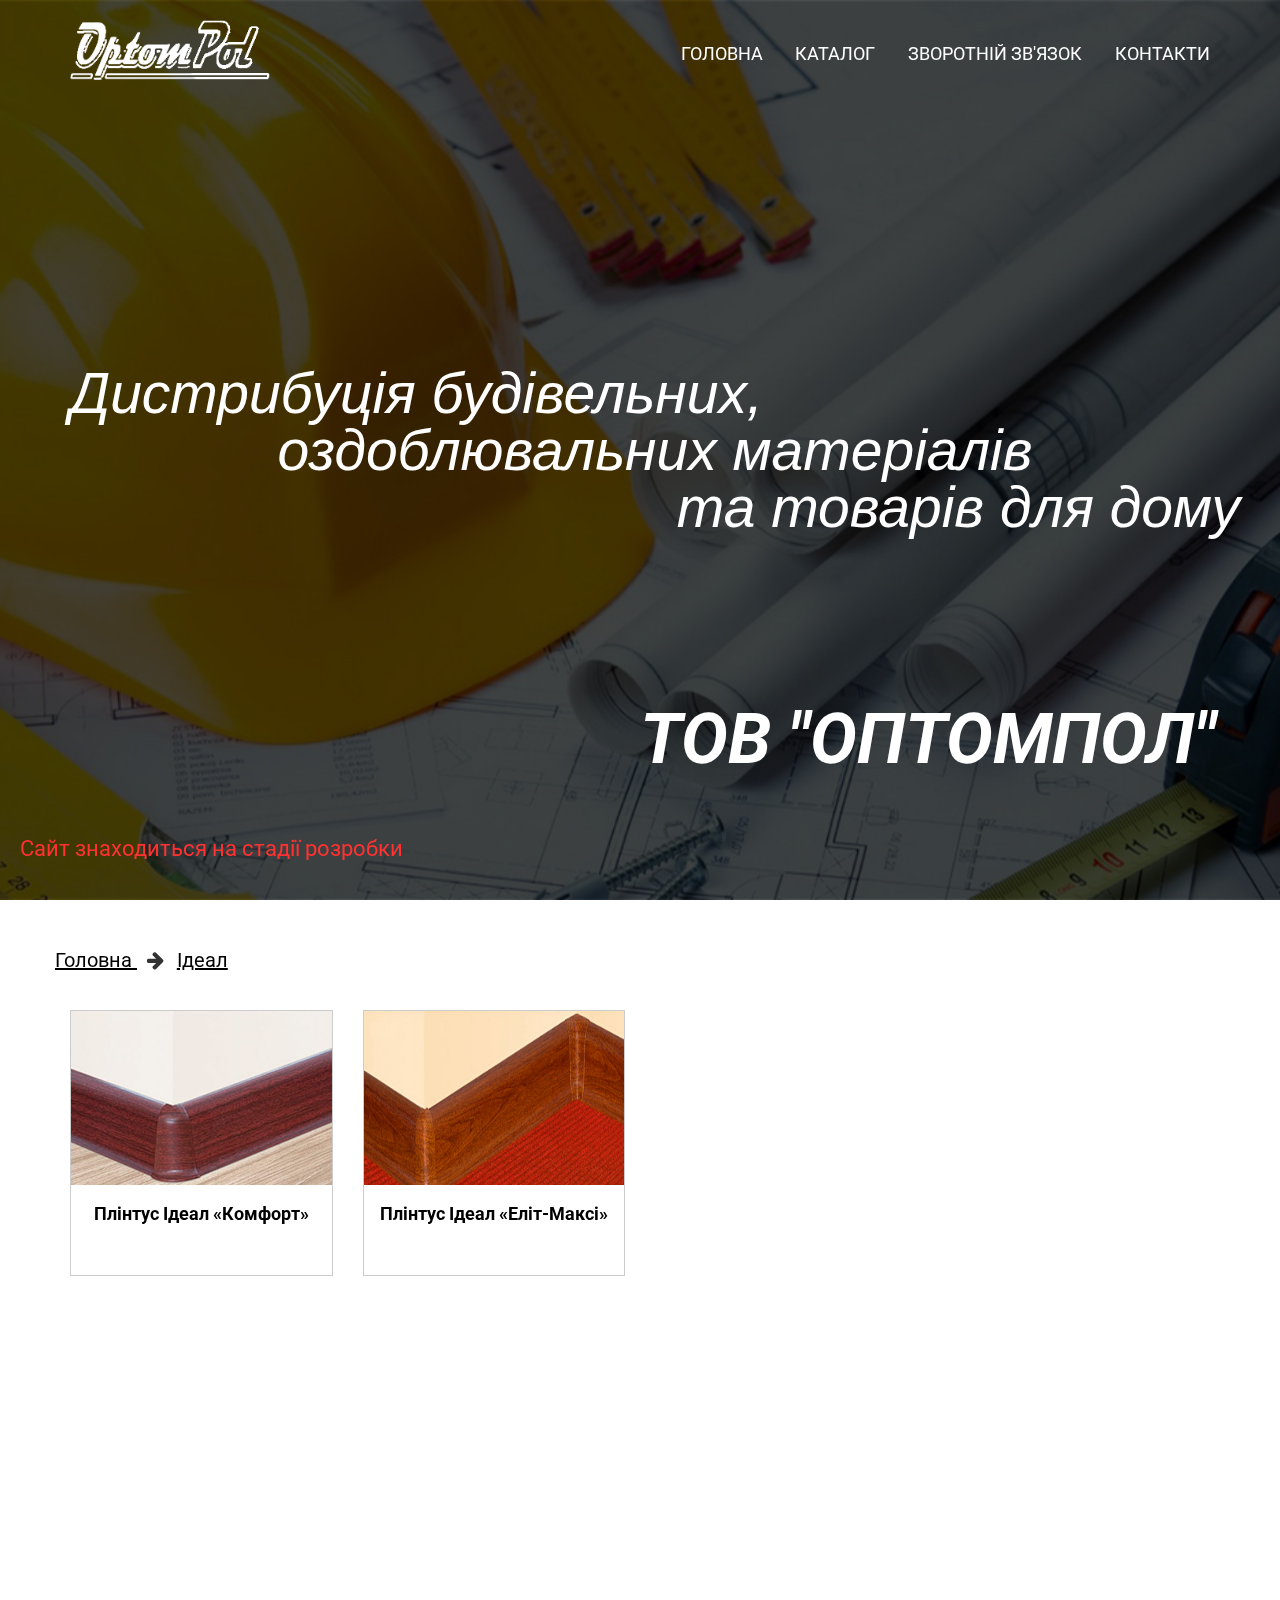
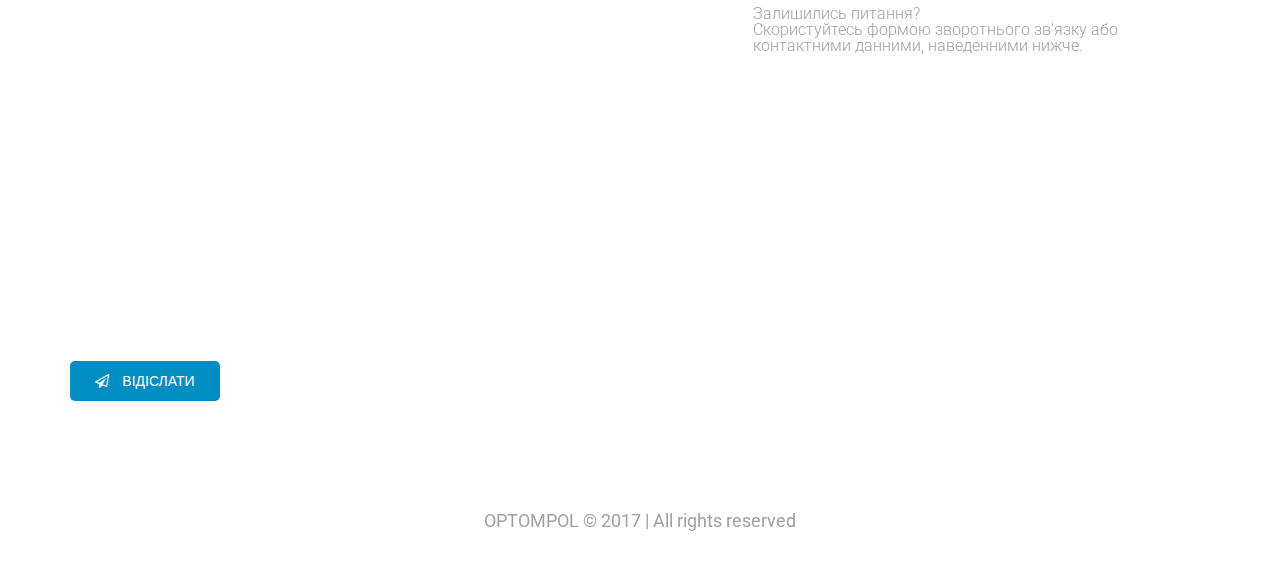
==== commit 6799e9cb: "navigation fixes" ====
--- a/content/ideal/ideal.html
+++ b/content/ideal/ideal.html
@@ -729,10 +729,10 @@
 			<div class="container">
 				<div class="row clearfix">
 					<div class="page-nav">
-						<a href="../../index.html">Головна </a>
+						<a href="../../index.html#catalog">Головна </a>
 
 						<i class="fa fa-arrow-right" aria-hidden="true"></i>
-						<a href="">Ідеал</a>
+						<a href="javascript:;">Ідеал</a>
 					</div>
 					<div id="catalog_items">
 						<div class="col-md-3">
